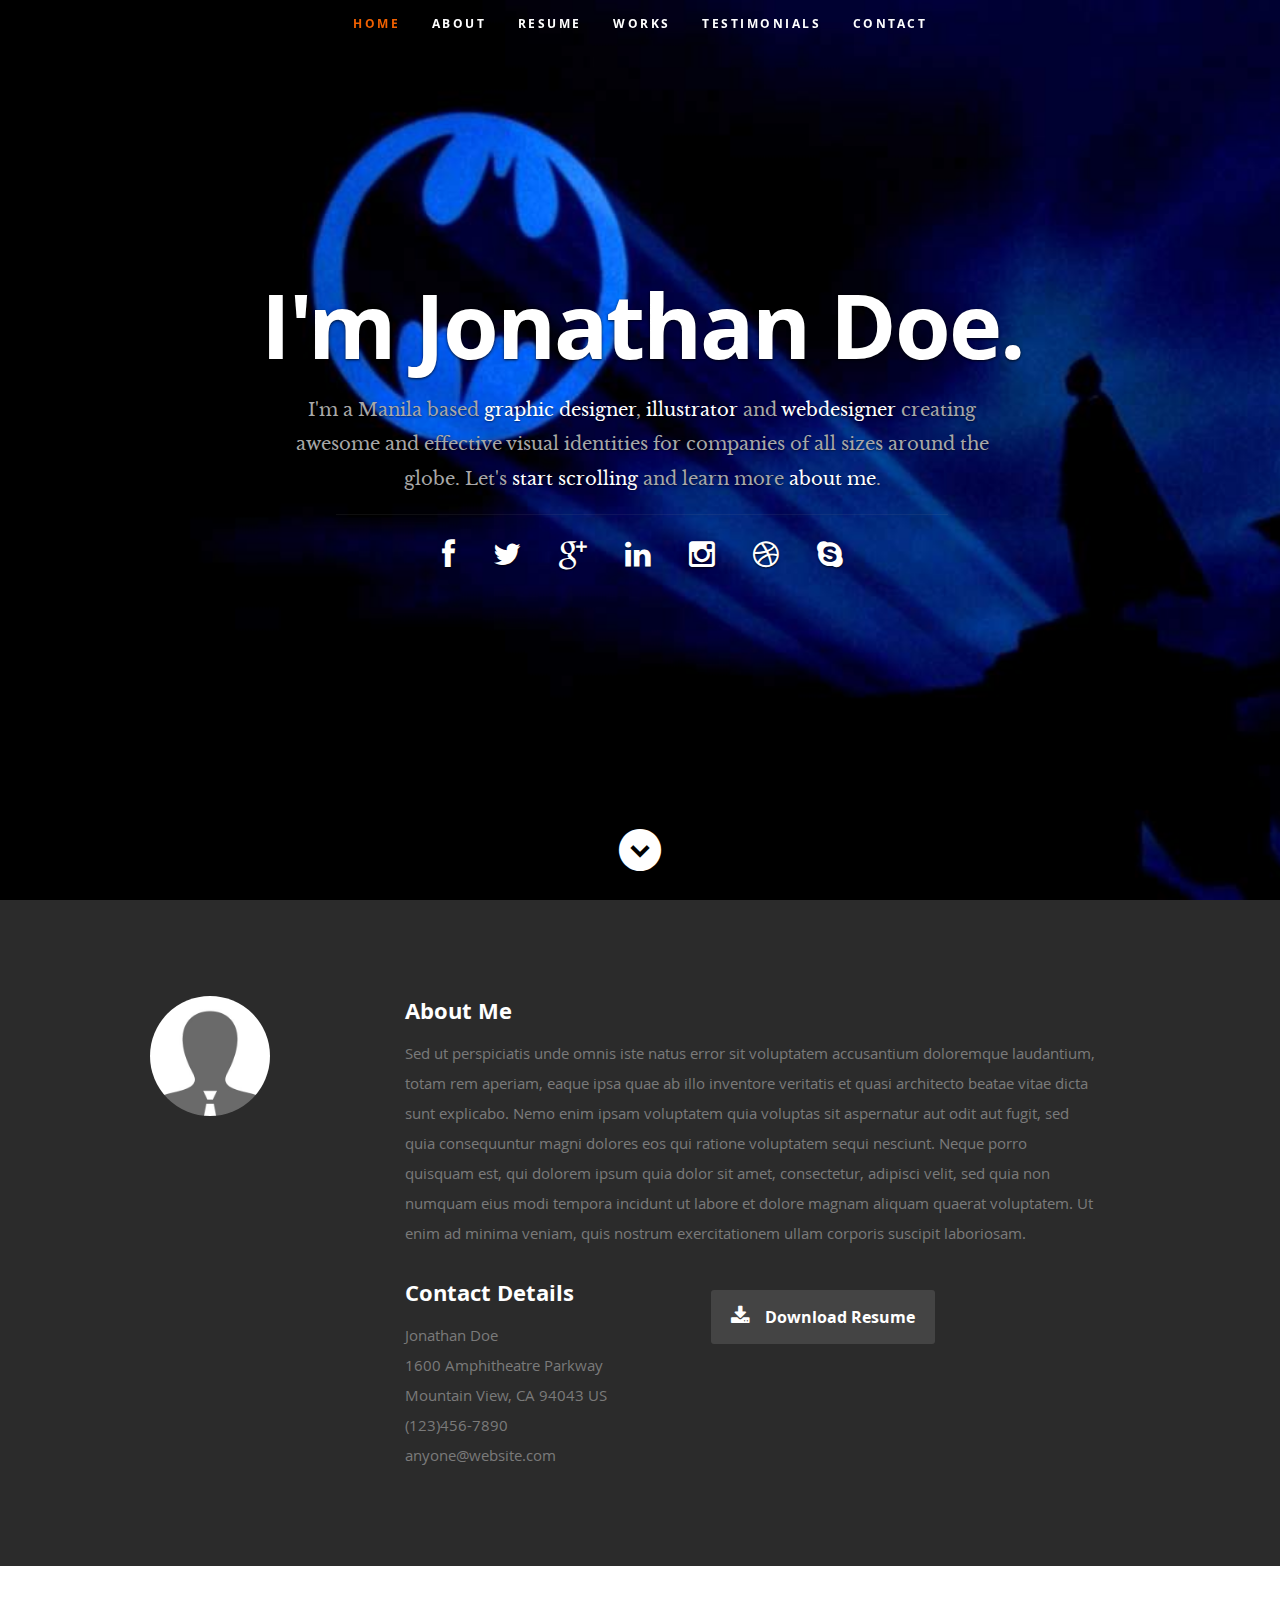
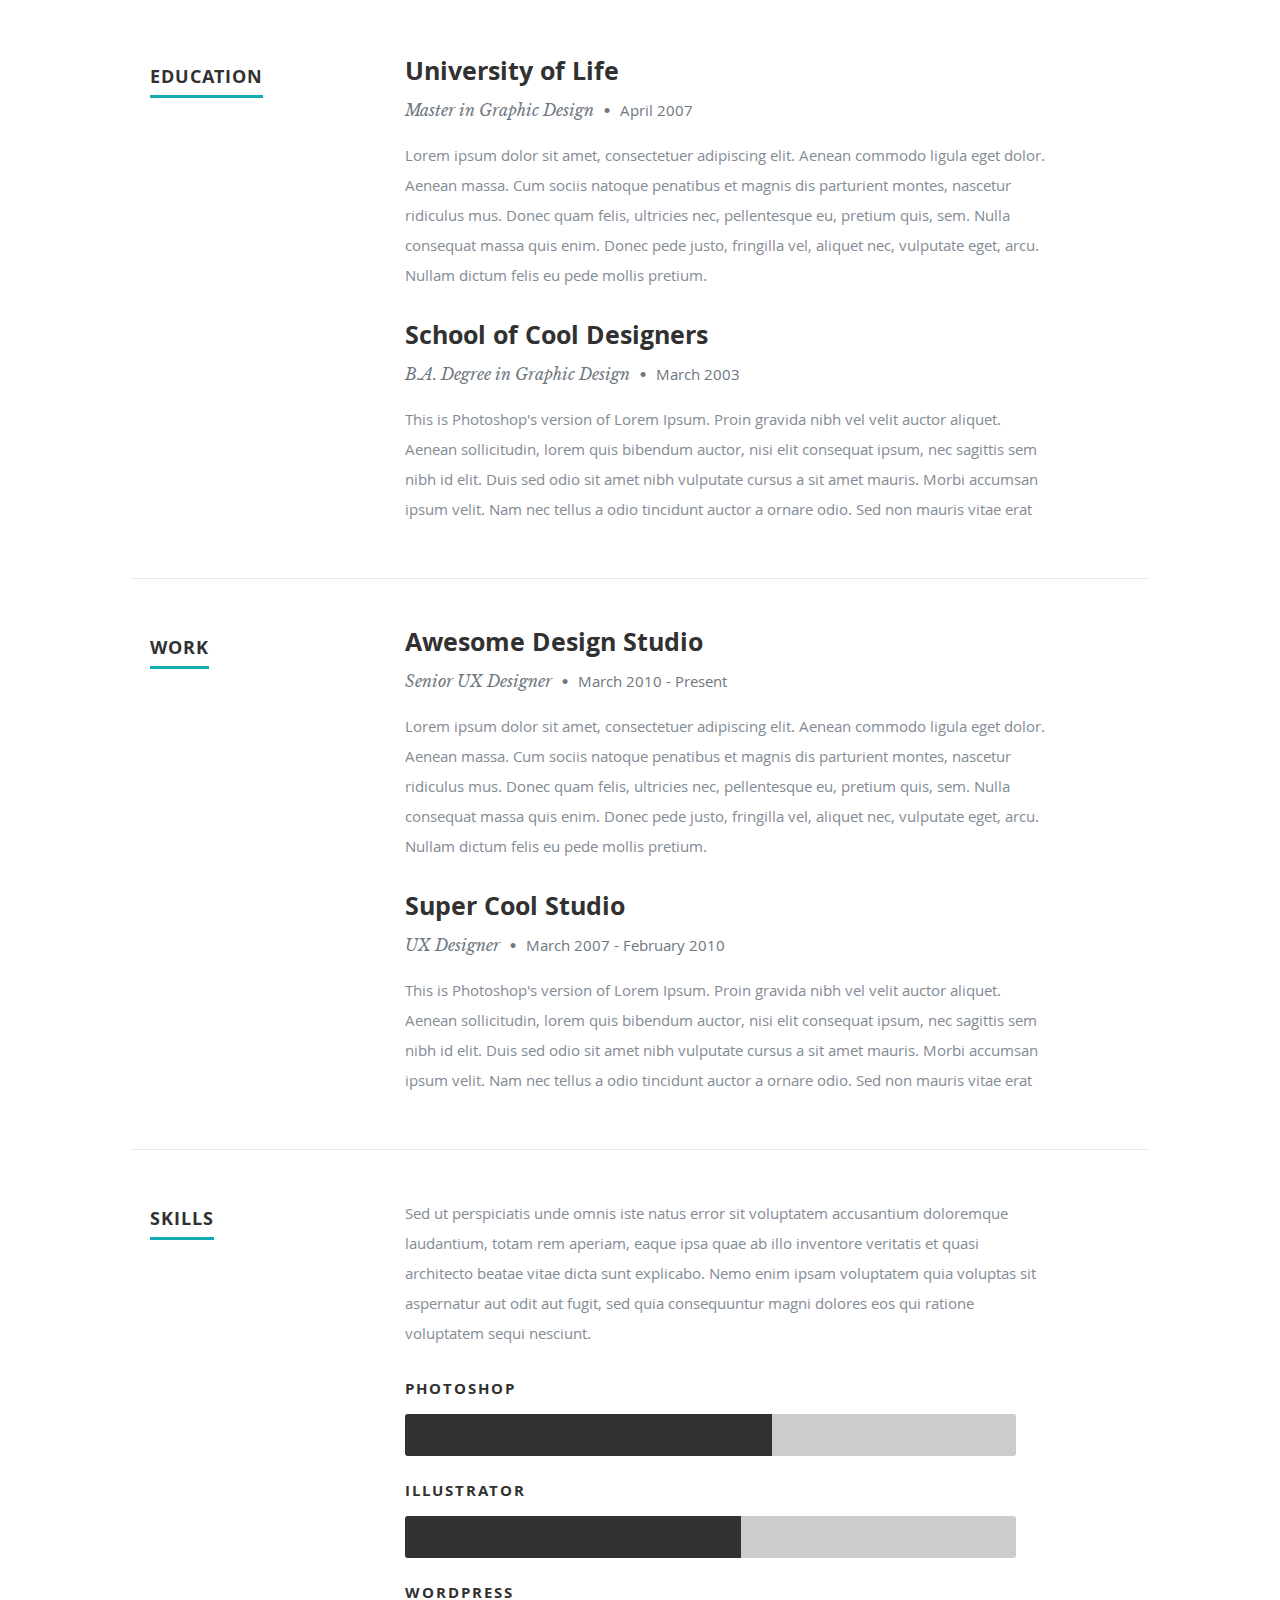
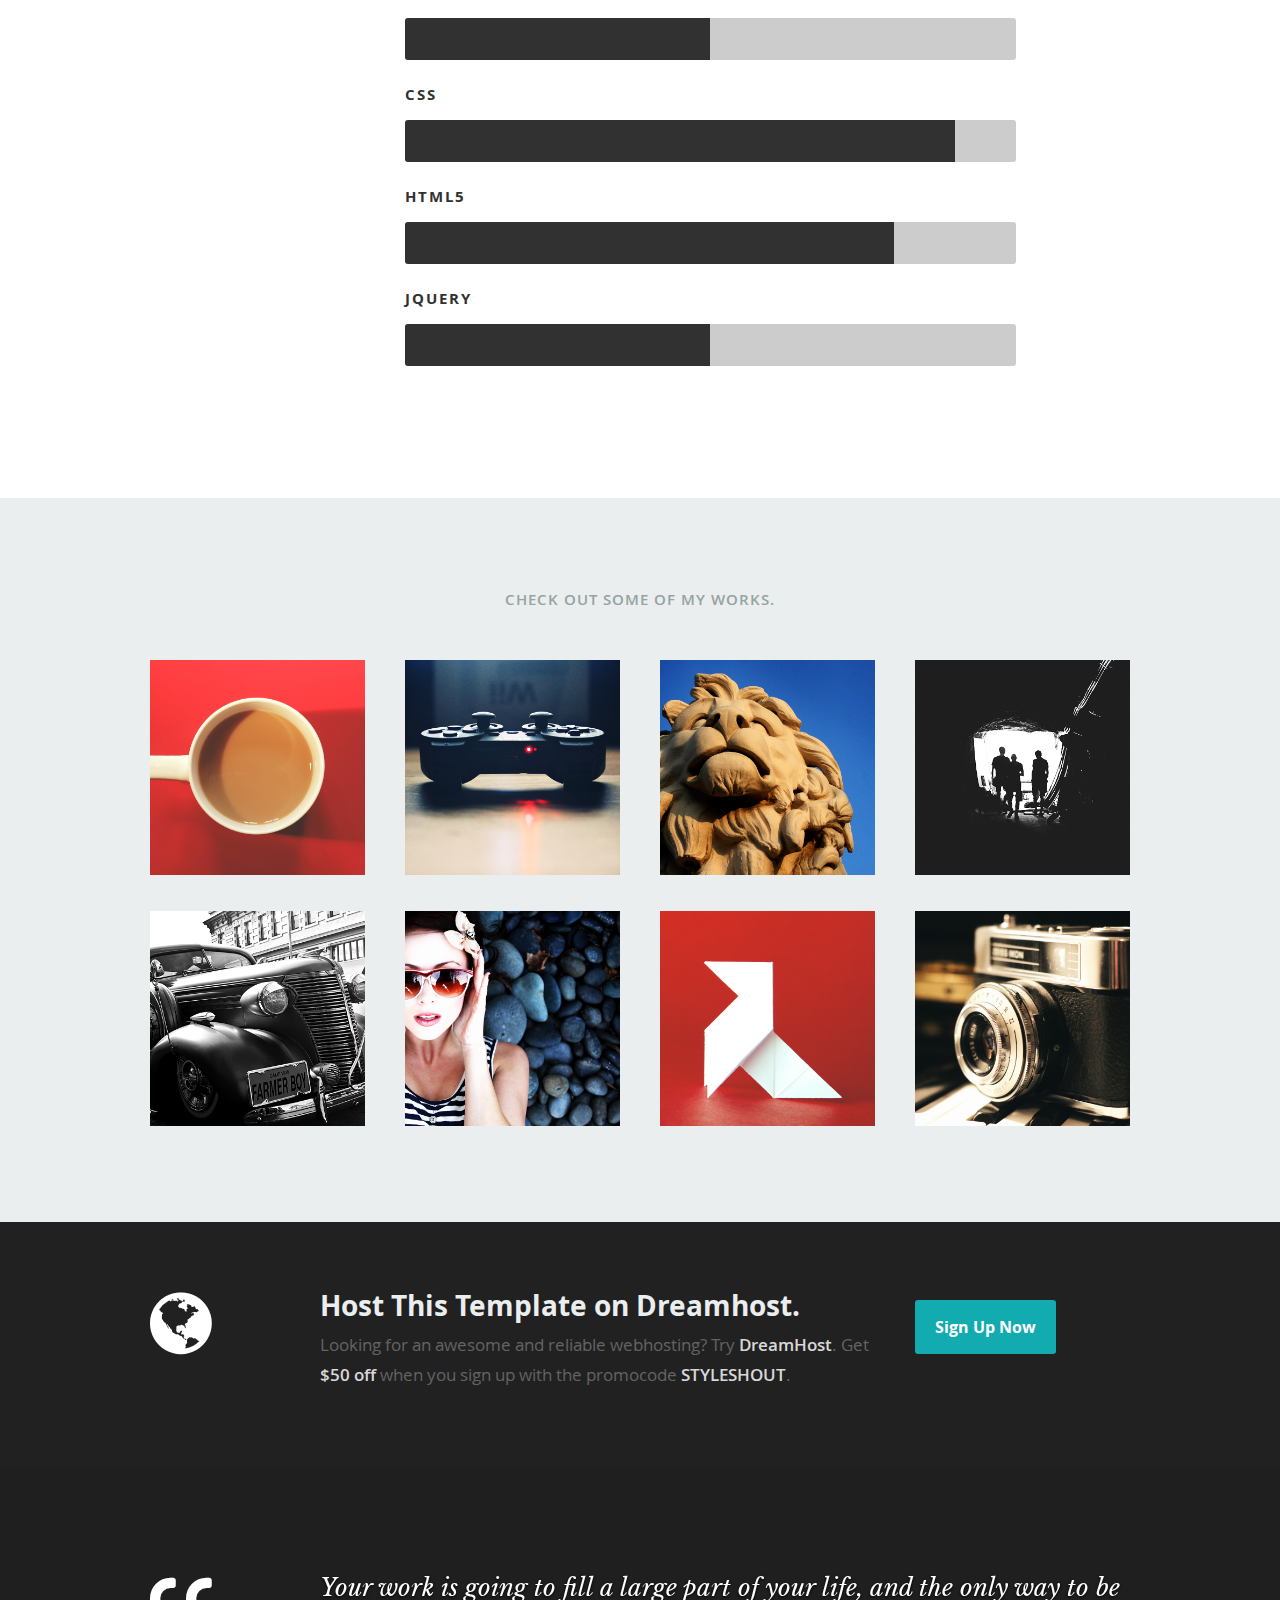
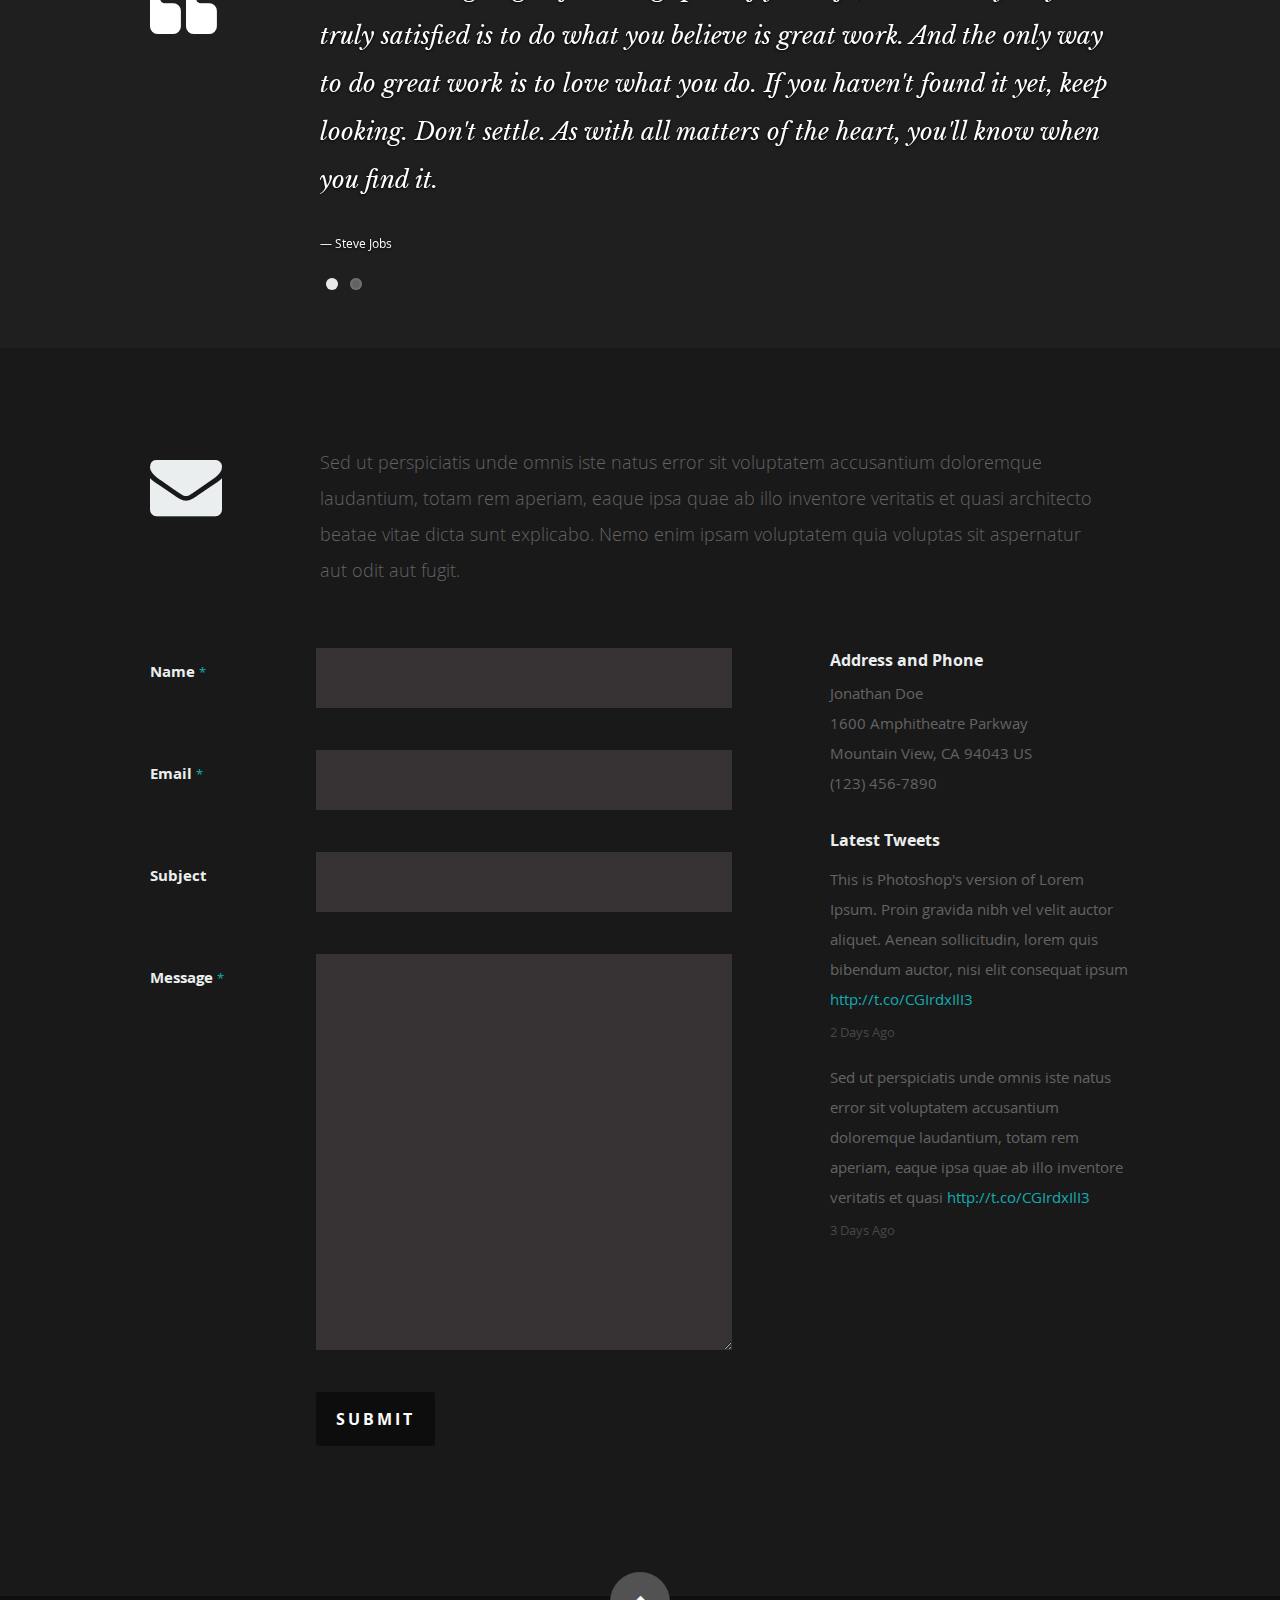
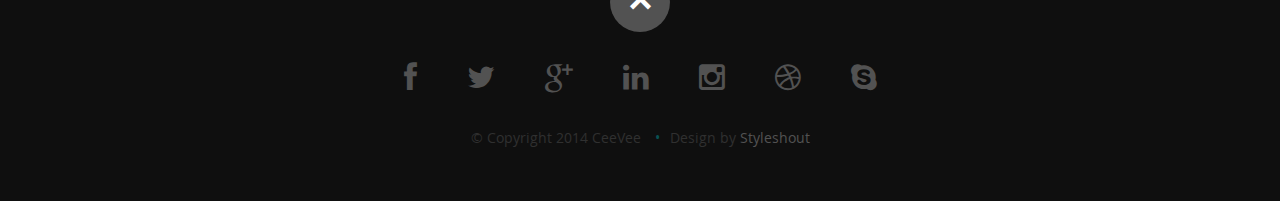
==== public_html/index.html @ b48b128a "1 verzia" ====
<!DOCTYPE html>
<!--[if lt IE 8 ]><html class="no-js ie ie7" lang="en"> <![endif]-->
<!--[if IE 8 ]><html class="no-js ie ie8" lang="en"> <![endif]-->
<!--[if (gte IE 8)|!(IE)]><!--><html class="no-js" lang="en"> <!--<![endif]-->
<head>

   <!--- Basic Page Needs
   ================================================== -->
   <meta charset="utf-8">
	<title>Ceevee - Free Responsive HTML5/CSS3 Template</title>
	<meta name="description" content="">
	<meta name="author" content="">

   <!-- Mobile Specific Metas
   ================================================== -->
	<meta name="viewport" content="width=device-width, initial-scale=1, maximum-scale=1">

	<!-- CSS
    ================================================== -->
   <link rel="stylesheet" href="css/default.css">
	<link rel="stylesheet" href="css/layout.css">
   <link rel="stylesheet" href="css/media-queries.css">
   <link rel="stylesheet" href="css/magnific-popup.css">

   <!-- Script
   ================================================== -->
	<script src="js/modernizr.js"></script>

   <!-- Favicons
	================================================== -->
	<link rel="shortcut icon" href="favicon.png" >

</head>

<body>

   <!-- Header
   ================================================== -->
   <header id="home">

      <nav id="nav-wrap">

         <a class="mobile-btn" href="#nav-wrap" title="Show navigation">Show navigation</a>
	      <a class="mobile-btn" href="#" title="Hide navigation">Hide navigation</a>

         <ul id="nav" class="nav">
            <li class="current"><a class="smoothscroll" href="#home">Home</a></li>
            <li><a class="smoothscroll" href="#about">About</a></li>
	         <li><a class="smoothscroll" href="#resume">Resume</a></li>
            <li><a class="smoothscroll" href="#portfolio">Works</a></li>
            <li><a class="smoothscroll" href="#testimonials">Testimonials</a></li>
            <li><a class="smoothscroll" href="#contact">Contact</a></li>
         </ul> <!-- end #nav -->

      </nav> <!-- end #nav-wrap -->

      <div class="row banner">
         <div class="banner-text">
            <h1 class="responsive-headline">I'm Jonathan Doe.</h1>
            <h3>I'm a Manila based <span>graphic designer</span>, <span>illustrator</span> and <span>webdesigner</span> creating awesome and
            effective visual identities for companies of all sizes around the globe. Let's <a class="smoothscroll" href="#about">start scrolling</a>
            and learn more <a class="smoothscroll" href="#about">about me</a>.</h3>
            <hr />
            <ul class="social">
               <li><a href="#"><i class="fa fa-facebook"></i></a></li>
               <li><a href="#"><i class="fa fa-twitter"></i></a></li>
               <li><a href="#"><i class="fa fa-google-plus"></i></a></li>
               <li><a href="#"><i class="fa fa-linkedin"></i></a></li>
               <li><a href="#"><i class="fa fa-instagram"></i></a></li>
               <li><a href="#"><i class="fa fa-dribbble"></i></a></li>
               <li><a href="#"><i class="fa fa-skype"></i></a></li>
            </ul>
         </div>
      </div>

      <p class="scrolldown">
         <a class="smoothscroll" href="#about"><i class="icon-down-circle"></i></a>
      </p>

   </header> <!-- Header End -->


   <!-- About Section
   ================================================== -->
   <section id="about">

      <div class="row">

         <div class="three columns">

            <img class="profile-pic"  src="images/profilepic.jpg" alt="" />

         </div>

         <div class="nine columns main-col">

            <h2>About Me</h2>

            <p>Sed ut perspiciatis unde omnis iste natus error sit voluptatem accusantium doloremque laudantium, totam rem aperiam,
            eaque ipsa quae ab illo inventore veritatis et quasi architecto beatae vitae dicta sunt explicabo. Nemo enim ipsam
            voluptatem quia voluptas sit aspernatur aut odit aut fugit, sed quia consequuntur magni dolores eos qui ratione
            voluptatem sequi nesciunt. Neque porro quisquam est, qui dolorem ipsum quia dolor sit amet, consectetur, adipisci velit,
            sed quia non numquam eius modi tempora incidunt ut labore et dolore magnam aliquam quaerat voluptatem.
            Ut enim ad minima veniam, quis nostrum exercitationem ullam corporis suscipit laboriosam.
            </p>

            <div class="row">

               <div class="columns contact-details">

                  <h2>Contact Details</h2>
                  <p class="address">
						   <span>Jonathan Doe</span><br>
						   <span>1600 Amphitheatre Parkway<br>
						         Mountain View, CA 94043 US
                     </span><br>
						   <span>(123)456-7890</span><br>
                     <span>anyone@website.com</span>
					   </p>

               </div>

               <div class="columns download">
                  <p>
                     <a href="#" class="button"><i class="fa fa-download"></i>Download Resume</a>
                  </p>
               </div>

            </div> <!-- end row -->

         </div> <!-- end .main-col -->

      </div>

   </section> <!-- About Section End-->


   <!-- Resume Section
   ================================================== -->
   <section id="resume">

      <!-- Education
      ----------------------------------------------- -->
      <div class="row education">

         <div class="three columns header-col">
            <h1><span>Education</span></h1>
         </div>

         <div class="nine columns main-col">

            <div class="row item">

               <div class="twelve columns">

                  <h3>University of Life</h3>
                  <p class="info">Master in Graphic Design <span>&bull;</span> <em class="date">April 2007</em></p>

                  <p>
                  Lorem ipsum dolor sit amet, consectetuer adipiscing elit. Aenean commodo ligula eget dolor. Aenean massa.
                  Cum sociis natoque penatibus et magnis dis parturient montes, nascetur ridiculus mus. Donec quam felis,
                  ultricies nec, pellentesque eu, pretium quis, sem. Nulla consequat massa quis enim.
                  Donec pede justo, fringilla vel, aliquet nec, vulputate eget, arcu. Nullam dictum felis eu pede mollis pretium.
                  </p>

               </div>

            </div> <!-- item end -->

            <div class="row item">

               <div class="twelve columns">

                  <h3>School of Cool Designers</h3>
                  <p class="info">B.A. Degree in Graphic Design <span>&bull;</span> <em class="date">March 2003</em></p>

                  <p>
                  This is Photoshop's version  of Lorem Ipsum. Proin gravida nibh vel velit auctor aliquet.
                  Aenean sollicitudin, lorem quis bibendum auctor, nisi elit consequat ipsum, nec sagittis sem
                  nibh id elit. Duis sed odio sit amet nibh vulputate cursus a sit amet mauris. Morbi accumsan
                  ipsum velit. Nam nec tellus a odio tincidunt auctor a ornare odio. Sed non  mauris vitae erat
                  </p>

               </div>

            </div> <!-- item end -->

         </div> <!-- main-col end -->

      </div> <!-- End Education -->


      <!-- Work
      ----------------------------------------------- -->
      <div class="row work">

         <div class="three columns header-col">
            <h1><span>Work</span></h1>
         </div>

         <div class="nine columns main-col">

            <div class="row item">

               <div class="twelve columns">

                  <h3>Awesome Design Studio</h3>
                  <p class="info">Senior UX Designer <span>&bull;</span> <em class="date">March 2010 - Present</em></p>

                  <p>
                  Lorem ipsum dolor sit amet, consectetuer adipiscing elit. Aenean commodo ligula eget dolor. Aenean massa.
                  Cum sociis natoque penatibus et magnis dis parturient montes, nascetur ridiculus mus. Donec quam felis,
                  ultricies nec, pellentesque eu, pretium quis, sem. Nulla consequat massa quis enim.
                  Donec pede justo, fringilla vel, aliquet nec, vulputate eget, arcu. Nullam dictum felis eu pede mollis pretium.
                  </p>

               </div>

            </div> <!-- item end -->

            <div class="row item">

               <div class="twelve columns">

                  <h3>Super Cool Studio</h3>
                  <p class="info">UX Designer <span>&bull;</span> <em class="date">March 2007 - February 2010</em></p>

                  <p>
                  This is Photoshop's version  of Lorem Ipsum. Proin gravida nibh vel velit auctor aliquet.
                  Aenean sollicitudin, lorem quis bibendum auctor, nisi elit consequat ipsum, nec sagittis sem
                  nibh id elit. Duis sed odio sit amet nibh vulputate cursus a sit amet mauris. Morbi accumsan
                  ipsum velit. Nam nec tellus a odio tincidunt auctor a ornare odio. Sed non  mauris vitae erat
                  </p>

               </div>

            </div> <!-- item end -->

         </div> <!-- main-col end -->

      </div> <!-- End Work -->


      <!-- Skills
      ----------------------------------------------- -->
      <div class="row skill">

         <div class="three columns header-col">
            <h1><span>Skills</span></h1>
         </div>

         <div class="nine columns main-col">

            <p>Sed ut perspiciatis unde omnis iste natus error sit voluptatem accusantium doloremque laudantium, totam rem aperiam,
            eaque ipsa quae ab illo inventore veritatis et quasi architecto beatae vitae dicta sunt explicabo. Nemo enim ipsam
            voluptatem quia voluptas sit aspernatur aut odit aut fugit, sed quia consequuntur magni dolores eos qui ratione
            voluptatem sequi nesciunt.
            </p>

				<div class="bars">

				   <ul class="skills">
					   <li><span class="bar-expand photoshop"></span><em>Photoshop</em></li>
                  <li><span class="bar-expand illustrator"></span><em>Illustrator</em></li>
						<li><span class="bar-expand wordpress"></span><em>Wordpress</em></li>
						<li><span class="bar-expand css"></span><em>CSS</em></li>
						<li><span class="bar-expand html5"></span><em>HTML5</em></li>
                  <li><span class="bar-expand jquery"></span><em>jQuery</em></li>
					</ul>

				</div><!-- end skill-bars -->

			</div> <!-- main-col end -->

      </div> <!-- End skills -->

   </section> <!-- Resume Section End-->


   <!-- Portfolio Section
   ================================================== -->
   <section id="portfolio">

      <div class="row">

         <div class="twelve columns collapsed">

            <h1>Check Out Some of My Works.</h1>

            <!-- portfolio-wrapper -->
            <div id="portfolio-wrapper" class="bgrid-quarters s-bgrid-thirds cf">

          	   <div class="columns portfolio-item">
                  <div class="item-wrap">

                     <a href="#modal-01" title="">
                        <img alt="" src="images/portfolio/coffee.jpg">
                        <div class="overlay">
                           <div class="portfolio-item-meta">
          					      <h5>Coffee</h5>
                              <p>Illustrration</p>
          					   </div>
                        </div>
                        <div class="link-icon"><i class="icon-plus"></i></div>
                     </a>

                  </div>
          		</div> <!-- item end -->

               <div class="columns portfolio-item">
                  <div class="item-wrap">

                     <a href="#modal-02" title="">
                        <img alt="" src="images/portfolio/console.jpg">
                        <div class="overlay">
                           <div class="portfolio-item-meta">
          					      <h5>Console</h5>
                              <p>Web Development</p>
          					   </div>
                        </div>
                        <div class="link-icon"><i class="icon-plus"></i></div>
                     </a>

                  </div>
          		</div> <!-- item end -->

               <div class="columns portfolio-item">
                  <div class="item-wrap">

                     <a href="#modal-03" title="">
                        <img alt="" src="images/portfolio/judah.jpg">
                        <div class="overlay">
                           <div class="portfolio-item-meta">
          					      <h5>Judah</h5>
                              <p>Webdesign</p>
          					   </div>
                        </div>
                        <div class="link-icon"><i class="icon-plus"></i></div>
                     </a>

                  </div>
          		</div> <!-- item end -->

               <div class="columns portfolio-item">
                  <div class="item-wrap">

                     <a href="#modal-04" title="">
                        <img alt="" src="images/portfolio/into-the-light.jpg">
                        <div class="overlay">
                           <div class="portfolio-item-meta">
          					      <h5>Into The Light</h5>
                              <p>Photography</p>
          					   </div>
                        </div>
                        <div class="link-icon"><i class="icon-plus"></i></div>
                     </a>

                  </div>
          		</div> <!-- item end -->

               <div class="columns portfolio-item">
                  <div class="item-wrap">

                     <a href="#modal-05" title="">
                        <img alt="" src="images/portfolio/farmerboy.jpg">
                        <div class="overlay">
                           <div class="portfolio-item-meta">
          					      <h5>Farmer Boy</h5>
                              <p>Branding</p>
          					   </div>
                        </div>
                        <div class="link-icon"><i class="icon-plus"></i></div>
                     </a>

                  </div>
          		</div> <!-- item end -->

               <div class="columns portfolio-item">
                  <div class="item-wrap">

                     <a href="#modal-06" title="">
                        <img alt="" src="images/portfolio/girl.jpg">
                        <div class="overlay">
                           <div class="portfolio-item-meta">
          					      <h5>Girl</h5>
                              <p>Photography</p>
          					   </div>
                        </div>
                        <div class="link-icon"><i class="icon-plus"></i></div>
                     </a>

                  </div>
          		</div> <!-- item end -->

               <div class="columns portfolio-item">
                  <div class="item-wrap">

                     <a href="#modal-07" title="">
                        <img alt="" src="images/portfolio/origami.jpg">
                        <div class="overlay">
                           <div class="portfolio-item-meta">
          					      <h5>Origami</h5>
                              <p>Illustrration</p>
          					   </div>
                        </div>
                        <div class="link-icon"><i class="icon-plus"></i></div>
                     </a>

                  </div>
          		</div> <!-- item end -->

               <div class="columns portfolio-item">
                  <div class="item-wrap">

                     <a href="#modal-08" title="">
                        <img alt="" src="images/portfolio/retrocam.jpg">
                        <div class="overlay">
                           <div class="portfolio-item-meta">
          					      <h5>Retrocam</h5>
                              <p>Web Development</p>
          					   </div>
                        </div>
                        <div class="link-icon"><i class="icon-plus"></i></div>
                     </a>

                  </div>
          		</div>  <!-- item end -->

            </div> <!-- portfolio-wrapper end -->

         </div> <!-- twelve columns end -->


         <!-- Modal Popup
	      --------------------------------------------------------------- -->

         <div id="modal-01" class="popup-modal mfp-hide">

		      <img class="scale-with-grid" src="images/portfolio/modals/m-coffee.jpg" alt="" />

		      <div class="description-box">
			      <h4>Coffee Cup</h4>
			      <p>Proin gravida nibh vel velit auctor aliquet. Aenean sollicitudin, lorem quis bibendum auctor, nisi elit consequat ipsum, nec sagittis sem nibh id elit.</p>
               <span class="categories"><i class="fa fa-tag"></i>Branding, Webdesign</span>
		      </div>

            <div class="link-box">
               <a href="http://www.behance.net">Details</a>
		         <a class="popup-modal-dismiss">Close</a>
            </div>

	      </div><!-- modal-01 End -->

         <div id="modal-02" class="popup-modal mfp-hide">

		      <img class="scale-with-grid" src="images/portfolio/modals/m-console.jpg" alt="" />

		      <div class="description-box">
			      <h4>Console</h4>
			      <p>Proin gravida nibh vel velit auctor aliquet. Aenean sollicitudin, lorem quis bibendum auctor, nisi elit consequat ipsum, nec sagittis sem nibh id elit.</p>
               <span class="categories"><i class="fa fa-tag"></i>Branding, Web Development</span>
		      </div>

            <div class="link-box">
               <a href="http://www.behance.net">Details</a>
		         <a class="popup-modal-dismiss">Close</a>
            </div>

	      </div><!-- modal-02 End -->

         <div id="modal-03" class="popup-modal mfp-hide">

		      <img class="scale-with-grid" src="images/portfolio/modals/m-judah.jpg" alt="" />

		      <div class="description-box">
			      <h4>Judah</h4>
			      <p>Proin gravida nibh vel velit auctor aliquet. Aenean sollicitudin, lorem quis bibendum auctor, nisi elit consequat ipsum, nec sagittis sem nibh id elit.</p>
               <span class="categories"><i class="fa fa-tag"></i>Branding</span>
		      </div>

            <div class="link-box">
               <a href="http://www.behance.net">Details</a>
		         <a class="popup-modal-dismiss">Close</a>
            </div>

	      </div><!-- modal-03 End -->

         <div id="modal-04" class="popup-modal mfp-hide">

		      <img class="scale-with-grid" src="images/portfolio/modals/m-intothelight.jpg" alt="" />

		      <div class="description-box">
			      <h4>Into the Light</h4>
			      <p>Proin gravida nibh vel velit auctor aliquet. Aenean sollicitudin, lorem quis bibendum auctor, nisi elit consequat ipsum, nec sagittis sem nibh id elit.</p>
               <span class="categories"><i class="fa fa-tag"></i>Photography</span>
		      </div>

            <div class="link-box">
               <a href="http://www.behance.net">Details</a>
		         <a class="popup-modal-dismiss">Close</a>
            </div>

	      </div><!-- modal-04 End -->

         <div id="modal-05" class="popup-modal mfp-hide">

		      <img class="scale-with-grid" src="images/portfolio/modals/m-farmerboy.jpg" alt="" />

		      <div class="description-box">
			      <h4>Farmer Boy</h4>
			      <p>Proin gravida nibh vel velit auctor aliquet. Aenean sollicitudin, lorem quis bibendum auctor, nisi elit consequat ipsum, nec sagittis sem nibh id elit.</p>
               <span class="categories"><i class="fa fa-tag"></i>Branding, Webdesign</span>
		      </div>

            <div class="link-box">
               <a href="http://www.behance.net">Details</a>
		         <a class="popup-modal-dismiss">Close</a>
            </div>

	      </div><!-- modal-05 End -->

         <div id="modal-06" class="popup-modal mfp-hide">

		      <img class="scale-with-grid" src="images/portfolio/modals/m-girl.jpg" alt="" />

		      <div class="description-box">
			      <h4>Girl</h4>
			      <p>Proin gravida nibh vel velit auctor aliquet. Aenean sollicitudin, lorem quis bibendum auctor, nisi elit consequat ipsum, nec sagittis sem nibh id elit.</p>
               <span class="categories"><i class="fa fa-tag"></i>Photography</span>
		      </div>

            <div class="link-box">
               <a href="http://www.behance.net">Details</a>
		         <a class="popup-modal-dismiss">Close</a>
            </div>

	      </div><!-- modal-06 End -->

         <div id="modal-07" class="popup-modal mfp-hide">

		      <img class="scale-with-grid" src="images/portfolio/modals/m-origami.jpg" alt="" />

		      <div class="description-box">
			      <h4>Origami</h4>
			      <p>Proin gravida nibh vel velit auctor aliquet. Aenean sollicitudin, lorem quis bibendum auctor, nisi elit consequat ipsum, nec sagittis sem nibh id elit.</p>
               <span class="categories"><i class="fa fa-tag"></i>Branding, Illustration</span>
		      </div>

            <div class="link-box">
               <a href="http://www.behance.net">Details</a>
		         <a class="popup-modal-dismiss">Close</a>
            </div>

	      </div><!-- modal-07 End -->

         <div id="modal-08" class="popup-modal mfp-hide">

		      <img class="scale-with-grid" src="images/portfolio/modals/m-retrocam.jpg" alt="" />

		      <div class="description-box">
			      <h4>Retrocam</h4>
			      <p>Proin gravida nibh vel velit auctor aliquet. Aenean sollicitudin, lorem quis bibendum auctor, nisi elit consequat ipsum, nec sagittis sem nibh id elit.</p>
               <span class="categories"><i class="fa fa-tag"></i>Webdesign, Photography</span>
		      </div>

            <div class="link-box">
               <a href="http://www.behance.net">Details</a>
		         <a class="popup-modal-dismiss">Close</a>
            </div>

	      </div><!-- modal-01 End -->


      </div> <!-- row End -->

   </section> <!-- Portfolio Section End-->


   <!-- Call-To-Action Section
   ================================================== -->
   <section id="call-to-action">

      <div class="row">

         <div class="two columns header-col">

            <h1><span>Get Hosting.</span></h1>

         </div>

         <div class="seven columns">

            <h2><a href="http://www.dreamhost.com/r.cgi?287326|STYLESHOUT">Host This Template on Dreamhost.</a></h2>
            <p>Looking for an awesome and reliable webhosting? Try <a href="http://www.dreamhost.com/r.cgi?287326|STYLESHOUT"><span>DreamHost</span></a>.
					Get <span>$50 off</span> when you sign up with the promocode <span>STYLESHOUT</span>. 
					<!-- Simply type	the promocode in the box labeled “Promo Code” when placing your order. --></p>

         </div>

         <div class="three columns action">

            <a href="http://www.dreamhost.com/r.cgi?287326|STYLESHOUT" class="button">Sign Up Now</a>

         </div>

      </div>

   </section> <!-- Call-To-Action Section End-->


   <!-- Testimonials Section
   ================================================== -->
   <section id="testimonials">

      <div class="text-container">

         <div class="row">

            <div class="two columns header-col">

               <h1><span>Client Testimonials</span></h1>

            </div>

            <div class="ten columns flex-container">

               <div class="flexslider">

                  <ul class="slides">

                     <li>
                        <blockquote>
                           <p>Your work is going to fill a large part of your life, and the only way to be truly satisfied is
                           to do what you believe is great work. And the only way to do great work is to love what you do.
                           If you haven't found it yet, keep looking. Don't settle. As with all matters of the heart, you'll know when you find it.
                           </p>
                           <cite>Steve Jobs</cite>
                        </blockquote>
                     </li> <!-- slide ends -->

                     <li>
                        <blockquote>
                           <p>This is Photoshop's version  of Lorem Ipsum. Proin gravida nibh vel velit auctor aliquet.
                           Aenean sollicitudin, lorem quis bibendum auctor, nisi elit consequat ipsum, nec sagittis sem
                           nibh id elit. Duis sed odio sit amet nibh vulputate cursus a sit amet mauris.
                           </p>
                           <cite>Mr. Adobe</cite>
                        </blockquote>
                     </li> <!-- slide ends -->

                  </ul>

               </div> <!-- div.flexslider ends -->

            </div> <!-- div.flex-container ends -->

         </div> <!-- row ends -->

       </div>  <!-- text-container ends -->

   </section> <!-- Testimonials Section End-->


   <!-- Contact Section
   ================================================== -->
   <section id="contact">

         <div class="row section-head">

            <div class="two columns header-col">

               <h1><span>Get In Touch.</span></h1>

            </div>

            <div class="ten columns">

                  <p class="lead">Sed ut perspiciatis unde omnis iste natus error sit voluptatem accusantium doloremque laudantium, totam rem aperiam,
                  eaque ipsa quae ab illo inventore veritatis et quasi architecto beatae vitae dicta sunt explicabo. Nemo enim ipsam
                  voluptatem quia voluptas sit aspernatur aut odit aut fugit.
                  </p>

            </div>

         </div>

         <div class="row">

            <div class="eight columns">

               <!-- form -->
               <form action="" method="post" id="contactForm" name="contactForm">
					<fieldset>

                  <div>
						   <label for="contactName">Name <span class="required">*</span></label>
						   <input type="text" value="" size="35" id="contactName" name="contactName">
                  </div>

                  <div>
						   <label for="contactEmail">Email <span class="required">*</span></label>
						   <input type="text" value="" size="35" id="contactEmail" name="contactEmail">
                  </div>

                  <div>
						   <label for="contactSubject">Subject</label>
						   <input type="text" value="" size="35" id="contactSubject" name="contactSubject">
                  </div>

                  <div>
                     <label for="contactMessage">Message <span class="required">*</span></label>
                     <textarea cols="50" rows="15" id="contactMessage" name="contactMessage"></textarea>
                  </div>

                  <div>
                     <button class="submit">Submit</button>
                     <span id="image-loader">
                        <img alt="" src="images/loader.gif">
                     </span>
                  </div>

					</fieldset>
				   </form> <!-- Form End -->

               <!-- contact-warning -->
               <div id="message-warning"> Error boy</div>
               <!-- contact-success -->
				   <div id="message-success">
                  <i class="fa fa-check"></i>Your message was sent, thank you!<br>
				   </div>

            </div>


            <aside class="four columns footer-widgets">

               <div class="widget widget_contact">

					   <h4>Address and Phone</h4>
					   <p class="address">
						   Jonathan Doe<br>
						   1600 Amphitheatre Parkway <br>
						   Mountain View, CA 94043 US<br>
						   <span>(123) 456-7890</span>
					   </p>

				   </div>

               <div class="widget widget_tweets">

                  <h4 class="widget-title">Latest Tweets</h4>

                  <ul id="twitter">
                     <li>
                        <span>
                        This is Photoshop's version  of Lorem Ipsum. Proin gravida nibh vel velit auctor aliquet.
                        Aenean sollicitudin, lorem quis bibendum auctor, nisi elit consequat ipsum
                        <a href="#">http://t.co/CGIrdxIlI3</a>
                        </span>
                        <b><a href="#">2 Days Ago</a></b>
                     </li>
                     <li>
                        <span>
                        Sed ut perspiciatis unde omnis iste natus error sit voluptatem accusantium doloremque laudantium, totam rem aperiam,
                        eaque ipsa quae ab illo inventore veritatis et quasi
                        <a href="#">http://t.co/CGIrdxIlI3</a>
                        </span>
                        <b><a href="#">3 Days Ago</a></b>
                     </li>
                  </ul>

		         </div>

            </aside>

      </div>

   </section> <!-- Contact Section End-->


   <!-- footer
   ================================================== -->
   <footer>

      <div class="row">

         <div class="twelve columns">

            <ul class="social-links">
               <li><a href="#"><i class="fa fa-facebook"></i></a></li>
               <li><a href="#"><i class="fa fa-twitter"></i></a></li>
               <li><a href="#"><i class="fa fa-google-plus"></i></a></li>
               <li><a href="#"><i class="fa fa-linkedin"></i></a></li>
               <li><a href="#"><i class="fa fa-instagram"></i></a></li>
               <li><a href="#"><i class="fa fa-dribbble"></i></a></li>
               <li><a href="#"><i class="fa fa-skype"></i></a></li>
            </ul>

            <ul class="copyright">
               <li>&copy; Copyright 2014 CeeVee</li>
               <li>Design by <a title="Styleshout" href="http://www.styleshout.com/">Styleshout</a></li>   
            </ul>

         </div>

         <div id="go-top"><a class="smoothscroll" title="Back to Top" href="#home"><i class="icon-up-open"></i></a></div>

      </div>

   </footer> <!-- Footer End-->

   <!-- Java Script
   ================================================== -->
   <script src="http://ajax.googleapis.com/ajax/libs/jquery/1.10.2/jquery.min.js"></script>
   <script>window.jQuery || document.write('<script src="js/jquery-1.10.2.min.js"><\/script>')</script>
   <script type="text/javascript" src="js/jquery-migrate-1.2.1.min.js"></script>

   <script src="js/jquery.flexslider.js"></script>
   <script src="js/waypoints.js"></script>
   <script src="js/jquery.fittext.js"></script>
   <script src="js/magnific-popup.js"></script>
   <script src="js/init.js"></script>

</body>

</html>
---- public_html/css/default.css ----
/*
=====================================================================
*   Ceevee v1.0 Default Stylesheet
*   url: styleshout.com
*   03-17-2014
=====================================================================

TOC:
a. Webfonts and Icon fonts
b. Reset
c. Default Styles
   1. Basic
   2. Typography
   3. Links
   4. Images
   5. Buttons
   6. Forms
d. Grid
e. Others
   1. Clearing
   2. Misc

=====================================================================  */

/* ------------------------------------------------------------------ */
/* a. Webfonts and Icon fonts
 ------------------------------------------------------------------ */

@import url("fonts.css");
@import url("fontello/css/fontello.css");
@import url("font-awesome/css/font-awesome.min.css");

/* ------------------------------------------------------------------
/* b. Reset
      Adapted from:
      Normalize.css - https://github.com/necolas/normalize.css/
      HTML5 Doctor Reset - html5doctor.com/html-5-reset-stylesheet/
/* ------------------------------------------------------------------ */

html, body, div, span, object, iframe,
h1, h2, h3, h4, h5, h6, p, blockquote, pre,
abbr, address, cite, code,
del, dfn, em, img, ins, kbd, q, samp,
small, strong, sub, sup, var,
b, i,
dl, dt, dd, ol, ul, li,
fieldset, form, label, legend,
table, caption, tbody, tfoot, thead, tr, th, td,
article, aside, canvas, details, figcaption, figure,
footer, header, hgroup, menu, nav, section, summary,
time, mark, audio, video {
   margin: 0;
   padding: 0;
   border: 0;
   outline: 0;
   font-size: 100%;
   vertical-align: baseline;
   background: transparent;
}

article,aside,details,figcaption,figure,
footer,header,hgroup,menu,nav,section {
   display: block;
}

audio,
canvas,
video {
   display: inline-block;
}

audio:not([controls]) {
   display: none;
   height: 0;
}

[hidden] { display: none; }

code, kbd, pre, samp {
   font-family: monospace, serif;
   font-size: 1em;
}

pre {
   white-space: pre;
   white-space: pre-wrap;
   word-wrap: break-word;
}

blockquote, q { quotes: &#8220 &#8220; }

blockquote:before, blockquote:after,
q:before, q:after {
   content: '';
   content: none;
}

ins {
   background-color: #ff9;
   color: #000;
   text-decoration: none;
}

mark {
   background-color: #A7F4F6;
   color: #555;
}

del { text-decoration: line-through; }

abbr[title], dfn[title] {
   border-bottom: 1px dotted;
   cursor: help;
}

table {
   border-collapse: collapse;
   border-spacing: 0;
}


/* ------------------------------------------------------------------ */
/* c. Default and Basic Styles
      Adapted from:
      Skeleton CSS Framework - http://www.getskeleton.com/
      Typeplate Typographic Starter Kit - http://typeplate.com/
/* ------------------------------------------------------------------ */

/*  1. Basic  ------------------------------------------------------- */

*,
*:before,
*:after {
   -moz-box-sizing: border-box;
   -webkit-box-sizing: border-box;
   box-sizing: border-box;
}

html {
   font-size: 62.5%;
   -webkit-font-smoothing: antialiased;
}

body {
   background: #fff;
   font-family: 'opensans-regular', sans-serif;
   font-weight: normal;
   font-size: 15px;
   line-height: 30px;
	color: #838C95;

   -webkit-font-smoothing: antialiased; /* Fix for webkit rendering */
	-webkit-text-size-adjust: 100%;
}

/*  2. Typography
       Vertical rhythm with leading derived from 6
--------------------------------------------------------------------- */

h1, h2, h3, h4, h5, h6 {
   color: #313131;
	font-family: 'opensans-bold', sans-serif;
   font-weight: normal;
}
h1 a, h2 a, h3 a, h4 a, h5 a, h6 a { font-weight: inherit; }
h1 { font-size: 38px; line-height: 42px; margin-bottom: 12px; letter-spacing: -1px; }
h2 { font-size: 28px; line-height: 36px; margin-bottom: 6px; }
h3 { font-size: 22px; line-height: 30px; margin-bottom: 12px; }
h4 { font-size: 20px; line-height: 30px; margin-bottom: 6px; }
h5 { font-size: 18px; line-height: 30px; }
h6 { font-size: 14px; line-height: 30px; }
.subheader { }

p { margin: 0 0 30px 0; }
p img { margin: 0; }
p.lead {
   font: 19px/36px 'opensans-light', sans-serif;
   margin-bottom: 18px;
}

/* for 'em' and 'strong' tags, font-size and line-height should be same with
the body tag due to rendering problems in some browsers */
em { font: 15px/30px 'opensans-italic', sans-serif; }
strong, b { font: 15px/30px 'opensans-bold', sans-serif; }
small { font-size: 11px; line-height: inherit; }

/*	Blockquotes */
blockquote {
   margin: 30px 0px;
   padding-left: 40px;
   position: relative;
}
blockquote:before {
   content: "\201C";
   opacity: 0.45;
   font-size: 80px;
   line-height: 0px;
   margin: 0;
   font-family: arial, sans-serif;

   position: absolute;
   top:  30px;
	left: 0;
}
blockquote p {
   font-family: 'librebaskerville-italic', serif;
   padding: 0;
   font-size: 18px;
   line-height: 36px;
}
blockquote cite {
   display: block;
   font-size: 12px;
   font-style: normal;
   line-height: 18px;
}
blockquote cite:before { content: "\2014 \0020"; }
blockquote cite a,
blockquote cite a:visited { color: #8B9798; border: none }

/* ---------------------------------------------------------------------
/*  Pull Quotes Markup
/*
    <aside class="pull-quote">
		<blockquote>
			<p></p>
		</blockquote>
	 </aside>
/*
/* --------------------------------------------------------------------- */
.pull-quote {
   position: relative;
	padding: 18px 30px 18px 0px;
}
.pull-quote:before,
.pull-quote:after {
	height: 1em;
	opacity: 0.45;
	position: absolute;
	font-size: 80px;
   font-family: Arial, Sans-Serif;
}
.pull-quote:before {
	content: "\201C";
	top:  33px;
	left: 0;
}
.pull-quote:after {
	content: '\201D';
	bottom: -33px;
	right: 0;
}
.pull-quote blockquote {
   margin: 0;
}
.pull-quote blockquote:before {
   content: none;
}

/* Abbreviations */
abbr {
   font-family: 'opensans-bold', sans-serif;
	font-variant: small-caps;
	text-transform: lowercase;
   letter-spacing: .5px;
	color: gray;
}
abbr:hover { cursor: help; }

/* drop cap */
.drop-cap:first-letter {
	float: left;
	margin: 0;
	padding: 14px 6px 0 0;
	font-size: 84px;
	font-family: /* Copperplate */ 'opensans-bold', sans-serif;
   line-height: 60px;
	text-indent: 0;
	background: transparent;
	color: inherit;
}

hr { border: solid #E3E3E3; border-width: 1px 0 0; clear: both; margin: 11px 0 30px; height: 0; }


/*  3. Links  ------------------------------------------------------- */

a, a:visited {
   text-decoration: none;
   outline: 0;
   color: #11ABB0;

   -webkit-transition: color .3s ease-in-out;
   -moz-transition: color .3s ease-in-out;
   -o-transition: color .3s ease-in-out;
   transition: color .3s ease-in-out;
}
a:hover, a:focus { color: #313131; }
p a, p a:visited { line-height: inherit; }


/*  4. List  --------------------------------------------------------- */

ul, ol { margin-bottom: 24px; margin-top: 12px; }
ul { list-style: none outside; }
ol { list-style: decimal; }
ol, ul.square, ul.circle, ul.disc { margin-left: 30px; }
ul.square { list-style: square outside; }
ul.circle { list-style: circle outside; }
ul.disc { list-style: disc outside; }
ul ul, ul ol,
ol ol, ol ul { margin: 6px 0 6px 30px; }
ul ul li, ul ol li,
ol ol li, ol ul li { margin-bottom: 6px; }
li { line-height: 18px; margin-bottom: 12px; }
ul.large li { }
li p { }

/* ---------------------------------------------------------------------
/*  Stats Tab Markup

    <ul class="stats-tabs">
		<li><a href="#">[value]<b>[name]</b></a></li>
	 </ul>

    Extend this object into your markup.
/*
/* --------------------------------------------------------------------- */
.stats-tabs {
   padding: 0;
   margin: 24px 0;
}
.stats-tabs li {
	display: inline-block;
	margin: 0 10px 18px 0;
	padding: 0 10px 0 0;
	border-right: 1px solid #ccc;
}
.stats-tabs li:last-child {
	margin: 0;
	padding: 0;
	border: none;
}
.stats-tabs li a {
	display: inline-block;
	font-size: 22px;
	font-family: 'opensans-bold', sans-serif;
   border: none;
   color: #313131;
}
.stats-tabs li a:hover {
   color:#11ABB0;
}
.stats-tabs li a b {
	display: block;
	margin: 6px 0 0 0;
	font-size: 13px;
	font-family: 'opensans-regular', sans-serif;
   color: #8B9798;
}

/* definition list */
dl { margin: 12px 0; }
dt { margin: 0; color:#11ABB0; }
dd { margin: 0 0 0 20px; }

/* Lining Definition Style Markup */
.lining dt,
.lining dd {
	display: inline;
	margin: 0;
}
.lining dt + dt:before,
.lining dd + dt:before {
	content: "\A";
	white-space: pre;
}
.lining dd + dd:before {
	content: ", ";
}
.lining dd:before {
	content: ": ";
	margin-left: -0.2em;
}

/* Dictionary Definition Style Markup */
.dictionary-style dt {
	display: inline;
	counter-reset: definitions;
}
.dictionary-style dt + dt:before {
	content: ", ";
	margin-left: -0.2em;
}
.dictionary-style dd {
	display: block;
	counter-increment: definitions;
}
.dictionary-style dd:before {
	content: counter(definitions, decimal) ". ";
}

/* Pagination */
.pagination {
   margin: 36px auto;
   text-align: center;
}
.pagination ul li {
   display: inline-block;
   margin: 0;
   padding: 0;
}
.pagination .page-numbers {
   font: 15px/18px 'opensans-bold', sans-serif;
   display: inline-block;
   padding: 6px 10px;
   margin-right: 3px;
   margin-bottom: 6px;
	color: #6E757C;
	background-color: #E6E8EB;

	-webkit-transition: all 200ms ease-in-out;
	-moz-transition: all 200ms ease-in-out;
	-o-transition: all 200ms ease-in-out;
	-ms-transition: all 200ms ease-in-out;
	transition: all 200ms ease-in-out;

   -moz-border-radius: 3px;
   -webkit-border-radius: 3px;
   -khtml-border-radius: 3px;
	border-radius: 3px;
}
.pagination .page-numbers:hover {
   background: #838A91;
   color: #fff;
}
.pagination .current,
.pagination .current:hover {
   background-color: #11ABB0;
   color: #fff;
}
.pagination .inactive,
.pagination .inactive:hover {
   background-color: #E6E8EB;
	color: #A9ADB2;
}
.pagination .prev, .pagination .next {}

/*  5. Images  --------------------------------------------------------- */

img {
   max-width: 100%;
   height: auto;
}
img.pull-right { margin: 12px 0px 0px 18px; }
img.pull-left { margin: 12px 18px 0px 0px; }

/*  6. Buttons  --------------------------------------------------------- */

.button,
.button:visited,
button,
input[type="submit"],
input[type="reset"],
input[type="button"] {
   font: 16px/30px 'opensans-bold', sans-serif;
   background: #11ABB0;
   display: inline-block;
	text-decoration: none;
   letter-spacing: 0;
   color: #fff;
	padding: 12px 20px;
	margin-bottom: 18px;
   border: none;
   cursor: pointer;
   height: auto;

   -webkit-transition: all .2s ease-in-out;
	-moz-transition: all .2s ease-in-out;
	-o-transition: all .2s ease-in-out;
	-ms-transition: all .2s ease-in-out;
	transition: all .2s ease-in-out;

   -moz-border-radius: 3px;
   -webkit-border-radius: 3px;
   -khtml-border-radius: 3px;
   border-radius: 3px;
}

.button:hover,
button:hover,
input[type="submit"]:hover,
input[type="reset"]:hover,
input[type="button"]:hover {
   background: #3d4145;
   color: #fff;
}

.button:active,
button:active,
input[type="submit"]:active,
input[type="reset"]:active,
input[type="button"]:active {
   background: #3d4145;
   color: #fff;
}

.button.full-width,
button.full-width,
input[type="submit"].full-width,
input[type="reset"].full-width,
input[type="button"].full-width {
	width: 100%;
	padding-left: 0 !important;
	padding-right: 0 !important;
	text-align: center;
}

/* Fix for odd Mozilla border & padding issues */
button::-moz-focus-inner,
input::-moz-focus-inner {
    border: 0;
    padding: 0;
}


/*  7. Forms  --------------------------------------------------------- */

form { margin-bottom: 24px; }
fieldset { margin-bottom: 24px; }

input[type="text"],
input[type="password"],
input[type="email"],
textarea,
select {
   display: block;
   padding: 18px 15px;
   margin: 0 0 24px 0;
   border: 0;
   outline: none;
   vertical-align: middle;
   min-width: 225px;
	max-width: 100%;
   font-size: 15px;
   line-height: 24px;
	color: #647373;
	background: #D3D9D9;

}

/* select { padding: 0;
   width: 220px;
   } */

input[type="text"]:focus,
input[type="password"]:focus,
input[type="email"]:focus,
textarea:focus {
   color: #B3B7BC;
	background-color: #3d4145;
}

textarea { min-height: 220px; }

label,
legend {
   font: 16px/24px 'opensans-bold', sans-serif;
	margin: 12px 0;
   color: #3d4145;
   display: block;
}
label span,
legend span {
	color: #8B9798;
   font: 14px/24px 'opensans-regular', sans-serif;
}

input[type="checkbox"],
input[type="radio"] {
    font-size: 15px;
    color: #737373;
}

input[type="checkbox"] { display: inline; }

/* ------------------------------------------------------------------ */
/* d. Grid
---------------------------------------------------------------------
   gutter = 40px.
/* ------------------------------------------------------------------ */

/* default
--------------------------------------------------------------- */
.row {
   width: 96%;
   max-width: 1020px;
   margin: 0 auto;
}
/* fixed width for IE8 */
.ie .row { width: 1000px ; }

.narrow .row { max-width: 980px; }

.row .row { width: auto; max-width: none; margin: 0 -20px; }

/* row clearing */
.row:before,
.row:after {
    content: " ";
    display: table;
}
.row:after {
    clear: both;
}

.column, .columns {
   position: relative;
   padding: 0 20px;
   min-height: 1px;
   float: left;
}
.column.centered, .columns.centered  {
    float: none;
    margin: 0 auto;
}

/* removed gutters */
.row.collapsed > .column,
.row.collapsed > .columns,
.column.collapsed, .columns.collapsed  { padding: 0; }

[class*="column"] + [class*="column"]:last-child { float: right; }
[class*="column"] + [class*="column"].end { float: right; }

/* column widths */
.row .one         { width: 8.33333%; }
.row .two         { width: 16.66667%; }
.row .three       { width: 25%; }
.row .four        { width: 33.33333%; }
.row .five        { width: 41.66667%; }
.row .six         { width: 50%; }
.row .seven       { width: 58.33333%; }
.row .eight       { width: 66.66667%; }
.row .nine        { width: 75%; }
.row .ten         { width: 83.33333%; }
.row .eleven      { width: 91.66667%; }
.row .twelve      { width: 100%; }

/* Offsets */
.row .offset-1    { margin-left: 8.33333%; }
.row .offset-2    { margin-left: 16.66667%; }
.row .offset-3    { margin-left: 25%; }
.row .offset-4    { margin-left: 33.33333%; }
.row .offset-5    { margin-left: 41.66667%; }
.row .offset-6    { margin-left: 50%; }
.row .offset-7    { margin-left: 58.33333%; }
.row .offset-8    { margin-left: 66.66667%; }
.row .offset-9    { margin-left: 75%; }
.row .offset-10   { margin-left: 83.33333%; }
.row .offset-11   { margin-left: 91.66667%; }

/* Push/Pull */
.row .push-1      { left: 8.33333%; }
.row .pull-1      { right: 8.33333%; }
.row .push-2      { left: 16.66667%; 	}
.row .pull-2      { right: 16.66667%; }
.row .push-3      { left: 25%; }
.row .pull-3      { right: 25%;	}
.row .push-4      { left: 33.33333%; }
.row .pull-4      { right: 33.33333%; }
.row .push-5      { left: 41.66667%; }
.row .pull-5      { right: 41.66667%; }
.row .push-6      { left: 50%; }
.row .pull-6      { right: 50%; }
.row .push-7      { left: 58.33333%; }
.row .pull-7      { right: 58.33333%; }
.row .push-8      { left: 66.66667%; 	}
.row .pull-8      { right: 66.66667%; }
.row .push-9      { left: 75%; }
.row .pull-9      { right: 75%; }
.row .push-10     { left: 83.33333%; }
.row .pull-10     { right: 83.33333%; }
.row .push-11     { left: 91.66667%; }
.row .pull-11     { right: 91.66667%; }

/* block grids
--------------------------------------------------------------------- */
.bgrid-sixths [class*="column"]   { width: 16.66667%; }
.bgrid-quarters [class*="column"] { width: 25%; }
.bgrid-thirds [class*="column"]   { width: 33.33333%; }
.bgrid-halves [class*="column"]   { width: 50%; }

[class*="bgrid"] [class*="column"] + [class*="column"]:last-child { float: left; }

/* Left clearing for block grid columns - columns that changes width in
different screen sizes. Allows columns with different heights to align
properly.
--------------------------------------------------------------------- */
.first { clear: left; }   /* first column in default screen */
.s-first { clear: none; } /* first column in smaller screens */

/* smaller screens
--------------------------------------------------------------- */
@media only screen and (max-width: 900px) {

   /* block grids on small screens */
   .s-bgrid-sixths [class*="column"]   { width: 16.66667%; }
   .s-bgrid-quarters [class*="column"] { width: 25%; }
   .s-bgrid-thirds [class*="column"]   { width: 33.33333%; }
   .s-bgrid-halves [class*="column"]   { width: 50%; }

   /* block grids left clearing */
   .first { clear: none; }
   .s-first { clear: left; }

}

/* mobile wide/smaller tablets
--------------------------------------------------------------- */
@media only screen and (max-width: 767px) {

   .row {
	   width: 460px;
	   margin: 0 auto;
      padding: 0;
	}
   .column, .columns {
	   width: auto !important;
	   float: none;
	   margin-left: 0;
	   margin-right: 0;
      padding: 0 30px;
   }
   .row .row { width: auto; max-width: none; margin: 0 -30px; }

   [class*="column"] + [class*="column"]:last-child { float: none; }
   [class*="bgrid"] [class*="column"] + [class*="column"]:last-child { float: none; }

   /* Offsets */
   .row .offset-1    { margin-left: 0%; }
   .row .offset-2    { margin-left: 0%; }
   .row .offset-3    { margin-left: 0%; }
   .row .offset-4    { margin-left: 0%; }
   .row .offset-5    { margin-left: 0%; }
   .row .offset-6    { margin-left: 0%; }
   .row .offset-7    { margin-left: 0%; }
   .row .offset-8    { margin-left: 0%; }
   .row .offset-9    { margin-left: 0%; }
   .row .offset-10   { margin-left: 0%; }
   .row .offset-11   { margin-left: 0%; }
}

/* mobile narrow
--------------------------------------------------------------- */
@media only screen and (max-width: 460px) {

   .row { width: auto; }

}

/* larger screens
--------------------------------------------------------------- */
@media screen and (min-width: 1200px) {

   .wide .row { max-width: 1180px; }

}

/* ------------------------------------------------------------------ */
/* e. Others
/* ------------------------------------------------------------------ */

/*  1. Clearing
    (http://nicolasgallagher.com/micro-clearfix-hack/
--------------------------------------------------------------------- */

.cf:before,
.cf:after {
    content: " ";
    display: table;
}
.cf:after {
    clear: both;
}

/*  2. Misc -------------------------------------------------------- */

.remove-bottom { margin-bottom: 0 !important; }
.half-bottom { margin-bottom: 12px !important; }
.add-bottom { margin-bottom: 24px !important; }
.no-border { border: none; }

.text-center  { text-align: center !important; }
.text-left    { text-align: left !important; }
.text-right   { text-align: right !important; }
.pull-left    { float: left !important; }
.pull-right   { float: right !important; }
.align-center {
	margin-left: auto !important;
	margin-right: auto !important;
	text-align: center !important;
}
---- public_html/css/layout.css ----
/*
=====================================================================
*   Ceevee v1.0 Layout Stylesheet
*   url: styleshout.com
*   03-18-2014
=====================================================================

   TOC:
   a. General Styles
   b. Header Styles
   c. About Section
   d. Resume Section
   e. Portfolio Section
   f. Call To Action Section
   g. Testimonials Section
   h. Contact Section
   i. Footer

===================================================================== */

/* ------------------------------------------------------------------ */
/* a. General Styles
/* ------------------------------------------------------------------ */

body { background: #0f0f0f; }

/* ------------------------------------------------------------------ */
/* b. Header Styles
/* ------------------------------------------------------------------ */

header {
   position: relative;
   height: 800px;
   min-height: 500px;
   width: 100%;
   background: #161415 url(../images/header-background.jpg) no-repeat top center;
   background-size: cover !important;
	-webkit-background-size: cover !important;
   text-align: center;
   overflow: hidden;
}

/* vertically center banner section */
header:before {
   content: '';
   display: inline-block;
   vertical-align: middle;
   height: 100%;
}
header .banner {
   display: inline-block;
   vertical-align: middle;
   margin: 0 auto;
   width: 85%;
   padding-bottom: 30px;s
   text-align: center;
}

header .banner-text { width: 100%; }
header .banner-text h1 {
   font: 90px/1.1em 'opensans-bold', sans-serif;
   color: #fff;
   letter-spacing: -2px;
   margin: 0 auto 18px auto;
   text-shadow: 0px 1px 3px rgba(0, 0, 0, .8);
}
header .banner-text h3 {
   font: 18px/1.9em 'librebaskerville-regular', serif;
   color: #A8A8A8;
   margin: 0 auto;
   width: 70%;
   text-shadow: 0px 1px 2px rgba(0, 0, 0, .5);
}
header .banner-text h3 span,
header .banner-text h3 a {
   color: #fff;
}
header .banner-text hr {
   width: 60%;
   margin: 18px auto 24px auto;
   border-color: #2F2D2E;
   border-color: rgba(150, 150, 150, .1);
}

/* header social links */
header .social {
   margin: 24px 0;
   padding: 0;
   font-size: 30px;
   text-shadow: 0px 1px 2px rgba(0, 0, 0, .8);
}
header .social li {
   display: inline-block;
   margin: 0 15px;
   padding: 0;
}
header .social li a { color: #fff; }
header .social li a:hover { color: #11ABB0; }

/* scrolldown link */
header .scrolldown a {
   position: absolute;
   bottom: 30px;
   left: 50%;
   margin-left: -29px;
   color: #fff;
   display: block;
   height: 42px;
   width: 42px;
   font-size: 42px;
   line-height: 42px;
   color: #fff;
   border-radius: 100%;

   -webkit-transition: all .3s ease-in-out;
   -moz-transition: all .3s ease-in-out;
   -o-transition: all .3s ease-in-out;
   transition: all .3s ease-in-out;
}
header .scrolldown a:hover { color: #11ABB0; }

/* primary navigation
--------------------------------------------------------------------- */
#nav-wrap ul, #nav-wrap li, #nav-wrap a {
	 margin: 0;
	 padding: 0;
	 border: none;
	 outline: none;
}

/* nav-wrap */
#nav-wrap {
   font: 12px 'opensans-bold', sans-serif;
   width: 100%;
   text-transform: uppercase;
   letter-spacing: 2.5px;
   margin: 0 auto;
   z-index: 100;
   position: fixed;
   left: 0;
   top: 0;
}
.opaque { background-color: #333; }

/* hide toggle button */
#nav-wrap > a.mobile-btn { display: none; }

ul#nav {
   min-height: 48px;
   width: auto;

   /* center align the menu */
   text-align: center;
}
ul#nav li {
   position: relative;
   list-style: none;
   height: 48px;
   display: inline-block;
}

/* Links */
ul#nav li a {

/* 8px padding top + 8px padding bottom + 32px line-height = 48px */

   display: inline-block;
   padding: 8px 13px;
   line-height: 32px;
	text-decoration: none;
   text-align: left;
   color: #fff;

	-webkit-transition: color .2s ease-in-out;
	-moz-transition: color .2s ease-in-out;
	-o-transition: color .2s ease-in-out;
	-ms-transition: color .2s ease-in-out;
	transition: color .2s ease-in-out;
}

ul#nav li a:active { background-color: transparent !important; }
ul#nav li.current a { color: #F06000; }


/* ------------------------------------------------------------------ */
/* c. About Section
/* ------------------------------------------------------------------ */

#about {
   background: #2B2B2B;
   padding-top: 96px;
   padding-bottom: 66px;
   overflow: hidden;
}

#about a, #about a:visited  { color: #fff; }
#about a:hover, #about a:focus { color: #11ABB0; }

#about h2 {
   font: 22px/30px 'opensans-bold', sans-serif;
   color: #fff;
   margin-bottom: 12px;
}
#about p {
   line-height: 30px;
   color: #7A7A7A;
}
#about .profile-pic {
   position: relative;
   width: 120px;
   height: 120px;
   border-radius: 100%;
}
#about .contact-details { width: 41.66667%; }
#about .download {
   width: 58.33333%;
   padding-top: 6px;
}
#about .main-col { padding-right: 5%; }
#about .download .button {
   margin-top: 6px;
   background: #444;
}
#about .download .button:hover {
   background: #fff;
   color: #2B2B2B;
}
#about .download .button i {
   margin-right: 15px;
   font-size: 20px;
}


/* ------------------------------------------------------------------ */
/* d. Resume Section
/* ------------------------------------------------------------------ */

#resume {
   background: #fff;
   padding-top: 90px;
   padding-bottom: 72px;
   overflow: hidden;
}

#resume a, #resume a:visited  { color: #11ABB0; }
#resume a:hover, #resume a:focus { color: #313131; }

#resume h1 {
   font: 18px/24px 'opensans-bold', sans-serif;
   text-transform: uppercase;
   letter-spacing: 1px;
}
#resume h1 span {
   border-bottom: 3px solid #11ABB0;
   padding-bottom: 6px;
}
#resume h3 {
   font: 25px/30px 'opensans-bold', sans-serif;
}

#resume .header-col { padding-top: 9px; }
#resume .main-col { padding-right: 10%; }

.education, .work {
   margin-bottom: 48px;
   padding-bottom: 24px;
   border-bottom: 1px solid #E8E8E8;
}
#resume .info {
   font: 16px/24px 'librebaskerville-italic', serif;
   color: #6E7881;
   margin-bottom: 18px;
   margin-top: 9px;
}
#resume .info span {
   margin-right: 5px;
   margin-left: 5px;
}
#resume .date {
   font: 15px/24px 'opensans-regular', sans-serif;
   margin-top: 6px;
}

/*----------------------------------------------*/
/*	Skill Bars
/*----------------------------------------------*/

.bars {
	width: 95%;
	float: left;
	padding: 0;
	text-align: left;
}
.bars .skills {
  	margin-top: 36px;
   list-style: none;
}
.bars li {
   position: relative;
  	margin-bottom: 60px;
  	background: #ccc;
  	height: 42px;
  	border-radius: 3px;
}
.bars li em {
	font: 15px 'opensans-bold', sans-serif;
   color: #313131;
	text-transform: uppercase;
   letter-spacing: 2px;
	font-weight: normal;
   position: relative;
	top: -36px;
}
.bar-expand {
   position: absolute;
   left: 0;
   top: 0;

   margin: 0;
   padding-right: 24px;
  	background: #313131;
   display: inline-block;
  	height: 42px;
   line-height: 42px;
   border-radius: 3px 0 0 3px;
}

.photoshop {
  	width: 60%;
  	-moz-animation: photoshop 2s ease;
  	-webkit-animation: photoshop 2s ease;
}
.illustrator {
  	width: 55%;
  	-moz-animation: illustrator 2s ease;
  	-webkit-animation: illustrator 2s ease;
}
.wordpress {
  	width: 50%;
  	-moz-animation: wordpress 2s ease;
  	-webkit-animation: wordpress 2s ease;
}
.css {
  	width: 90%;
  	-moz-animation: css 2s ease;
  	-webkit-animation: css 2s ease;
}
.html5 {
  	width: 80%;
  	-moz-animation: html5 2s ease;
  	-webkit-animation: html5 2s ease;
}
.jquery {
  	width: 50%;
  	-moz-animation: jquery 2s ease;
  	-webkit-animation: jquery 2s ease;
}

@-moz-keyframes photoshop {
  0%   { width: 0px;  }
  100% { width: 60%;  }
}
@-moz-keyframes illustrator {
  0%   { width: 0px;  }
  100% { width: 55%;  }
}
@-moz-keyframes wordpress {
  0%   { width: 0px;  }
  100% { width: 50%;  }
}
@-moz-keyframes css {
  0%   { width: 0px;  }
  100% { width: 90%;  }
}
@-moz-keyframes html5 {
  0%   { width: 0px;  }
  100% { width: 80%;  }
}
@-moz-keyframes jquery {
  0%   { width: 0px;  }
  100% { width: 50%;  }
}

@-webkit-keyframes photoshop {
  0%   { width: 0px;  }
  100% { width: 60%;  }
}
@-webkit-keyframes illustrator {
  0%   { width: 0px;  }
  100% { width: 55%;  }
}
@-webkit-keyframes wordpress {
  0%   { width: 0px;  }
  100% { width: 50%;  }
}
@-webkit-keyframes css {
  0%   { width: 0px;  }
  100% { width: 90%;  }
}
@-webkit-keyframes html5 {
  0%   { width: 0px;  }
  100% { width: 80%;  }
}
@-webkit-keyframes jquery {
  0%   { width: 0px;  }
  100% { width: 50%;  }
}

/* ------------------------------------------------------------------ */
/* e. Portfolio Section
/* ------------------------------------------------------------------ */

#portfolio {
   background: #ebeeee;
   padding-top: 90px;
   padding-bottom: 60px;
}
#portfolio h1 {
   font: 15px/24px 'opensans-semibold', sans-serif;
   text-transform: uppercase;
   letter-spacing: 1px;
   text-align: center;
   margin-bottom: 48px;
   color: #95A3A3;
}

/* Portfolio Content */
#portfolio-wrapper .columns { margin-bottom: 36px; }
.portfolio-item .item-wrap {
   background: #fff;
   overflow: hidden;
   position: relative;

   -webkit-transition: all 0.3s ease-in-out;
	-moz-transition: all 0.3s ease-in-out;
	-o-transition: all 0.3s ease-in-out;
	-ms-transition: all 0.3s ease-in-out;
	transition: all 0.3s ease-in-out;
}
.portfolio-item .item-wrap a {
   display: block;
   cursor: pointer;
}

/* overlay */
.portfolio-item .item-wrap .overlay {
   position: absolute;
   left: 0;
   top: 0;
   width: 100%;
   height: 100%;

	opacity: 0;
	-moz-opacity: 0;
	filter:alpha(opacity=0);

   -webkit-transition: opacity 0.3s ease-in-out;
	-moz-transition: opacity 0.3s ease-in-out;
	-o-transition: opacity 0.3s ease-in-out;
	transition: opacity 0.3s ease-in-out;

   background: url(../images/overlay-bg.png) repeat;
}
.portfolio-item .item-wrap .link-icon {
   display: block;
   color: #fff;
   height: 30px;
   width: 30px;
   font-size: 18px;
   line-height: 30px;
   text-align: center;

   opacity: 0;
	-moz-opacity: 0;
	filter:alpha(opacity=0);

   -webkit-transition: opacity 0.3s ease-in-out;
	-moz-transition: opacity 0.3s ease-in-out;
	-o-transition: opacity 0.3s ease-in-out;
	transition: opacity 0.3s ease-in-out;

   position: absolute;
   top: 50%;
   left: 50%;
   margin-left: -15px;
   margin-top: -15px;
}
.portfolio-item .item-wrap img {
   vertical-align: bottom;
}
.portfolio-item .portfolio-item-meta { padding: 18px }
.portfolio-item .portfolio-item-meta h5 {
   font: 14px/21px 'opensans-bold', sans-serif;
   color: #fff;
}
.portfolio-item .portfolio-item-meta p {
   font: 12px/18px 'opensans-light', sans-serif;
   color: #c6c7c7;
   margin-bottom: 0;
}

/* on hover */
.portfolio-item:hover .overlay {
	opacity: 1;
	-moz-opacity: 1;
	filter:alpha(opacity=100);
}
.portfolio-item:hover .link-icon {
   opacity: 1;
	-moz-opacity: 1;
	filter:alpha(opacity=100);
}

/* popup modal */
.popup-modal {
	max-width: 550px;
	background: #fff;
	position: relative;
	margin: 0 auto;
}
.popup-modal .description-box { padding: 12px 36px 18px 36px; }
.popup-modal .description-box h4 {
   font: 15px/24px 'opensans-bold', sans-serif;
	margin-bottom: 12px;
   color: #111;
}
.popup-modal .description-box p {
	font: 14px/24px 'opensans-regular', sans-serif;
   color: #A1A1A1;
   margin-bottom: 12px;
}
.popup-modal .description-box .categories {
   font: 11px/21px 'opensans-light', sans-serif;
   color: #A1A1A1;
   text-transform: uppercase;
   letter-spacing: 2px;
   display: block;
   text-align: left;
}
.popup-modal .description-box .categories i {
   margin-right: 8px;
}
.popup-modal .link-box {
   padding: 18px 36px;
   background: #111;
   text-align: left;
}
.popup-modal .link-box a {
   color: #fff;
	font: 11px/21px 'opensans-bold', sans-serif;
	text-transform: uppercase;
   letter-spacing: 3px;
   cursor: pointer;
}
.popup-modal a:hover {	color: #00CCCC; }
.popup-modal a.popup-modal-dismiss { margin-left: 24px; }


/* fadein/fadeout effect for modal popup
/* ------------------------------------------------------------------ */

/* content at start */
.mfp-fade.mfp-wrap .mfp-content .popup-modal {
   opacity: 0;
   -webkit-transition: all 200ms ease-in-out;
	-moz-transition: all 200ms ease-in-out;
	-o-transition: all 200ms ease-in-out;
	-ms-transition: all 200ms ease-in-out;
   transition: all 200ms ease-in-out;
}
/* content fadein */
.mfp-fade.mfp-wrap.mfp-ready .mfp-content .popup-modal {
   opacity: 1;
}
/* content fadeout */
.mfp-fade.mfp-wrap.mfp-removing .mfp-content .popup-modal {
   opacity: 0;
}

/* ------------------------------------------------------------------ */
/* f. Call To Action Section
/* ------------------------------------------------------------------ */

#call-to-action {
   background: #212121;
   padding-top: 66px;
   padding-bottom: 48px;
}
#call-to-action h1 {
   font: 18px/24px 'opensans-bold', sans-serif;
   text-transform: uppercase;
   letter-spacing: 3px;
   color: #fff;
}
#call-to-action h1 span { display: none; }
#call-to-action .header-col h1:before {
   font-family: 'FontAwesome';
   content: "\f0ac";
	padding-right: 10px;
	font-size: 72px;
   line-height: 72px;
   text-align: left;
   float: left;
   color: #fff;
}
#call-to-action .action {
   margin-top: 12px;
}
#call-to-action h2 {
   font: 28px/36px 'opensans-bold', sans-serif;
   color: #EBEEEE;
   margin-bottom: 6px;
}
#call-to-action h2 a {
   color: inherit;
}
#call-to-action p {
   color: #636363;
   font-size: 17px;
}
/*#
call-to-action .button {
	color:#fff;
   background: #0D0D0D;
}
*/
#call-to-action .button:hover,
#call-to-action .button:active {
   background: #FFFFFF;
   color: #0D0D0D;
}
#call-to-action p span {
	font-family: 'opensans-semibold', sans-serif; 
	color: #D8D8D8;
}

/* ------------------------------------------------------------------
/* g. Testimonials
/* ------------------------------------------------------------------ */

#testimonials {
   background: #1F1F1F url(../images/testimonials-bg.jpg) no-repeat center center;
   background-size: cover !important;
	-webkit-background-size: cover !important;
   background-attachment: fixed;

   position: relative;
   min-height: 200px;
   width: 100%;
   overflow: hidden;
}
#testimonials .text-container {
   padding-top: 96px;
   padding-bottom: 66px;
}
#testimonials h1 {
   font: 18px/24px 'opensans-bold', sans-serif;   
   text-transform: uppercase;
   letter-spacing: 3px;
   color: #fff;
}
#testimonials h1 span { display: none; }
#testimonials .header-col { padding-top: 9px; }
#testimonials .header-col h1:before {
   font-family: 'FontAwesome';
   content: "\f10d";
	padding-right: 10px;
	font-size: 72px;
   line-height: 72px;
   text-align: left;
   float: left;
   color: #fff;
}

/*	Blockquotes */
#testimonials blockquote {
   margin: 0 0px 30px 0px;
   padding-left: 0;
   position: relative;
   text-shadow: 0px 1px 3px rgba(0, 0, 0, 1);
}
#testimonials blockquote:before { content: none; }
#testimonials blockquote p {
   font-family: 'librebaskerville-italic', serif;
   padding: 0;
   font-size: 24px;
   line-height: 48px;
   color: #fff
}
#testimonials blockquote cite {
   display: block;
   font-size: 12px;
   font-style: normal;
   line-height: 18px;
   color: #fff;
}
#testimonials blockquote cite:before { content: "\2014 \0020"; }
#testimonials blockquote cite a,
#testimonials blockquote cite a:visited { color: #8B9798; border: none }

/* Flex Slider
/* ------------------------------------------------------------------ */

/* Reset */
.flexslider a:active,
.flexslider a:focus  { outline: none; }
.slides,
.flex-control-nav,
.flex-direction-nav { margin: 0; padding: 0; list-style: none; }
.slides li { margin: 0; padding: 0;}

/* Necessary Styles */
.flexslider {
   position: relative;
   zoom: 1;
   margin: 0;
   padding: 0;
}
.flexslider .slides { zoom: 1; }
.flexslider .slides > li { position: relative; }

/* Hide the slides before the JS is loaded. Avoids image jumping */
.flexslider .slides > li { display: none; -webkit-backface-visibility: hidden; }
/* Suggested container for slide animation setups. Can replace this with your own */
.flex-container { zoom: 1; position: relative; }

/* Clearfix for .slides */
.slides:before,
.slides:after {
   content: " ";
   display: table;
}
.slides:after {
   clear: both;
}

/* No JavaScript Fallback */
/* If you are not using another script, such as Modernizr, make sure you
 * include js that eliminates this class on page load */
.no-js .slides > li:first-child { display: block; }

/* Slider Styles */
.slides { zoom: 1; }
.slides > li {
   /*margin-right: 5px; */
   overflow: hidden;
}

/* Control Nav */
.flex-control-nav {
    width: 100%;
    position: absolute;
    bottom: -20px;
    text-align: left;
}
.flex-control-nav li {
    margin: 0 6px;
    display: inline-block;
    zoom: 1;
    *display: inline;
}
.flex-control-paging li a {
    width: 12px;
    height: 12px;
    display: block;
    background: #ddd;
    background: rgba(255, 255, 255, .3);
    cursor: pointer;
    text-indent: -9999px;
    -webkit-border-radius: 20px;
    -moz-border-radius: 20px;
    -o-border-radius: 20px;
    border-radius: 20px;
    box-shadow: inset 0 0 3px rgba(255, 255, 255, .3);
}
.flex-control-paging li a:hover {
    background: #CCC;
    background: rgba(255, 255, 255, .7);
}
.flex-control-paging li a.flex-active {
    background: #fff;
    background: rgba(255, 255, 255, .9);
    cursor: default;
}

/* ------------------------------------------------------------------ */
/* h. Contact Section
/* ------------------------------------------------------------------ */

#contact {
   background: #191919;
   padding-top: 96px;
   padding-bottom: 102px;
   color: #636363;
}
#contact .section-head { margin-bottom: 42px; }

#contact a, #contact a:visited  { color: #11ABB0; }
#contact a:hover, #contact a:focus { color: #fff; }

#contact h1 {
   font: 18px/24px 'opensans-bold', sans-serif;
   text-transform: uppercase;
   letter-spacing: 3px;
   color: #EBEEEE;
   margin-bottom: 6px;
}
#contact h1 span { display: none; }
#contact h1:before {
   font-family: 'FontAwesome';
   content: "\f0e0";
	padding-right: 10px;
	font-size: 72px;
   line-height: 72px;
   text-align: left;
   float: left;
   color: #ebeeee;
}

#contact h4 {
   font: 16px/24px 'opensans-bold', sans-serif;
   color: #EBEEEE;
   margin-bottom: 6px;
}
#contact p.lead {
   font: 18px/36px 'opensans-light', sans-serif;
   padding-right: 3%;
}
#contact .header-col { padding-top: 6px; }


/* contact form */
#contact form { margin-bottom: 30px; }
#contact label {
   font: 15px/24px 'opensans-bold', sans-serif;
   margin: 12px 0;
   color: #EBEEEE;
	display: inline-block;
	float: left;
   width: 26%;
}
#contact input,
#contact textarea,
#contact select {
   padding: 18px 20px;
	color: #eee;
	background: #373233;
	margin-bottom: 42px;
	border: 0;
	outline: none;
   font-size: 15px;
   line-height: 24px;
   width: 65%;
}
#contact input:focus,
#contact textarea:focus,
#contact select:focus {
	color: #fff;
	background-color: #11ABB0;
}
#contact button.submit {
	text-transform: uppercase;
	letter-spacing: 3px;
	color:#fff;
   background: #0D0D0D;
	border: none;
   cursor: pointer;
   height: auto;
   display: inline-block;
	border-radius: 3px;
   margin-left: 26%;
}
#contact button.submit:hover {
	color: #0D0D0D;
	background: #fff;
}
#contact span.required {
	color: #11ABB0;
	font-size: 13px;
}
#message-warning, #message-success {
   display: none;
	background: #0F0F0F;
	padding: 24px 24px;
	margin-bottom: 36px;
   width: 65%;
   margin-left: 26%;
}
#message-warning { color: #D72828; }
#message-success { color: #11ABB0; }

#message-warning i,
#message-success i {
   margin-right: 10px;
}
#image-loader {
   display: none;
   position: relative;
   left: 18px;
   top: 17px;
}


/* Twitter Feed */
#twitter {
   margin-top: 12px;
   padding: 0;
}
#twitter li {
   margin: 6px 0px 12px 0;
   line-height: 30px;
}
#twitter li span {
   display: block;
}
#twitter li b a {
   font: 13px/36px 'opensans-regular', Sans-serif;
   color: #474747 !important;
   border: none;
}


/* ------------------------------------------------------------------ */
/* i. Footer
/* ------------------------------------------------------------------ */

footer {
   padding-top: 48px;
   margin-bottom: 48px;
   color: #303030;
   font-size: 14px;
   text-align: center;
   position: relative;
}

footer a, footer a:visited { color: #525252; }
footer a:hover, footer a:focus { color: #fff; }

/* copyright */
footer .copyright {
    margin: 0;
    padding: 0;
 }
footer .copyright li {
    display: inline-block;
    margin: 0;
    padding: 0;
    line-height: 24px;
}
.ie footer .copyright li {
   display: inline;
}
footer .copyright li:before {
    content: "\2022";
    padding-left: 10px;
    padding-right: 10px;
    color: #095153;
}
footer .copyright  li:first-child:before {
    display: none;
}

/* social links */
footer .social-links {
   margin: 18px 0 30px 0;
   padding: 0;
   font-size: 30px;
}
footer .social-links li {
    display: inline-block;
    margin: 0;
    padding: 0;
    margin-left: 42px;
    color: #F06000;
}

footer .social-links li:first-child { margin-left: 0; }

/* Go To Top Button */
#go-top {
	position: absolute;
	top: -24px;
   left: 50%;
   margin-left: -30px;
}
#go-top a {
	text-decoration: none;
	border: 0 none;
	display: block;
	width: 60px;
	height: 60px;
	background-color: #525252;

	-webkit-transition: all 0.2s ease-in-out;
   -moz-transition: all 0.2s ease-in-out;
   -o-transition: all 0.2s ease-in-out;
   -ms-transition: all 0.2s ease-in-out;
   transition: all 0.2s ease-in-out;

   color: #fff;
   font-size: 21px;
   line-height: 60px;
 	border-radius: 100%;
}
#go-top a:hover { background-color: #0F9095; }
---- public_html/css/media-queries.css ----
/* ==================================================================

*   Ceevee Media Queries
*   url: styleshout.com
*   03-18-2014

/* ================================================================== */


/* screenwidth less than 1024px
--------------------------------------------------------------------- */
@media only screen and (max-width: 1024px) {

    /* header styles
   ------------------------------------------------------------------ */
   header .banner-text h1 {
      font: 80px/1.1em 'opensans-bold', sans-serif;
      letter-spacing: -1px;
      margin: 0 auto 12px auto;
   }

}

/* screenwidth less than 900px
--------------------------------------------------------------------- */
@media only screen and (max-width: 900px) {

    /* header styles
   ------------------------------------------------------------------ */
   header .banner { padding-bottom: 12px; }
   header .banner-text h1 {
      font: 78px/1.1em 'opensans-bold', sans-serif;
      letter-spacing: -1px;      
   }
   header .banner-text h3 {
      font: 17px/1.9em 'librebaskerville-regular', serif;
      width: 80%;
   }
   header .banner-text hr {
      width: 65%;
      margin: 12px auto;
   }
   /* nav-wrap */
   #nav-wrap {
      font: 11px 'opensans-bold', sans-serif;
      letter-spacing: 1.5px;
   }


   /* About Section
   ------------------------------------------------------------------- */
   #about .profile-pic {
      width: 114px;
      height: 114px;
      margin-left: 12px;
   }
   #about .contact-details { width: 50%; }
   #about .download { width: 50%; }

   /* Resume Section
   ------------------------------------------------------------------- */
   #resume h1 { font: 16px/24px 'opensans-bold', sans-serif; }
   #resume .main-col { padding-right: 5%; }   

   /* Testimonials Section
   ------------------------------------------------------------------- */
   #testimonials .header-col h1:before {
      font-size: 66px;
      line-height: 66px;
   }
   #testimonials blockquote p {
      font-size: 22px;
      line-height: 46px;      
   }

    /* Call to Action Section
   ------------------------------------------------------------------- */
   #call-to-action .header-col h1:before {
      font-size: 66px;
      line-height: 66px;
   }

   /* Contact Section
   ------------------------------------------------------------------- */
   #contact .section-head { margin-bottom: 30px; }
   #contact .header-col h1:before {
      font-size: 66px;
      line-height: 66px;
   }
   #contact .section-head p.lead { font: 17px/33px opensans-light, sans-serif; }


}

/* mobile wide/smaller tablets
---------------------------------------------------------------------- */

@media only screen and (max-width: 767px) {

   /* mobile navigation
   -------------------------------------------------------------------- */
   #nav-wrap {
      font: 12px 'opensans-bold', sans-serif;
      background: transparent !important;
      letter-spacing: 1.5px;  
      width: auto;
      position: fixed;
      top: 0;
      right: 0;
   }
   #nav-wrap > a {
	   width: 48px;
		height: 48px;
		text-align: left;
		background-color: #CC5200;
		position: relative;
      border: none;
      float: right;

      font: 0/0 a;
      text-shadow: none;
      color: transparent;

      position: relative;
      top: 0px;
      right: 30px;
   }

	#nav-wrap > a:before,
   #nav-wrap > a:after {
	   position: absolute;
		border: 2px solid #fff;
		top: 35%;
		left: 25%;
		right: 25%;
		content: '';
	}
   #nav-wrap > a:after { top: 60%; }

   /* toggle buttons */
	#nav-wrap:not( :target ) > a:first-of-type,
	#nav-wrap:target > a:last-of-type  {
	   display: block;
	}

   /* hide menu panel */
   #nav-wrap ul#nav {
      height: auto;
		display: none;
      clear: both;
      width: auto; 
      float: right;     

      position: relative;
      top: 12px;
      right: 0;
   }

   /* display menu panels */
	#nav-wrap:target > ul#nav	{
	   display: block;
      padding: 30px 20px 48px 20px;
      background: #1f2024;
      margin: 0 30px;
      clear: both;
   }

   ul#nav li {
      display: block;
      height: auto;      
      margin: 0 auto; 
      padding: 0 4%;           
      text-align: left;
      border-bottom: 1px solid #2D2E34;
      border-bottom-style: dotted; 
   }
  
   ul#nav li a {  
      display: block;    
      margin: 0;
      padding: 0;      
      margin: 12px 0; 
      line-height: 16px; /* reset line-height from 48px */
      border: none;
   }  


   /* Header Styles
   -------------------------------------------------------------------- */
   header .banner {
      padding-bottom: 12px;
      padding-top: 6px;
   }
   header .banner-text h1 { font: 68px/1.1em 'opensans-bold', sans-serif; }
   header .banner-text h3 {
      font: 16px/1.9em 'librebaskerville-regular', serif;
      width: 85%;
   }
   header .banner-text hr {
      width: 80%;
      margin: 18px auto;
   }

   /* header social links */
   header .social {
      margin: 18px 0 24px 0;
      font-size: 24px;
      line-height: 36px;      
   }
   header .social li { margin: 0 10px; }

    /* scrolldown link */
   header .scrolldown { display: none; }


   /* About Section
   -------------------------------------------------------------------- */
   #about .profile-pic { display: none; }
   #about .download .button {
      width: 100%;
      text-align: center;
      padding: 15px 20px;
   }
   #about .main-col { padding-right: 30px; }


   /* Resume Section
   --------------------------------------------------------------------- */
   #resume .header-col {
      padding-top: 0;
      margin-bottom: 48px;
      text-align: center;
   }
   #resume h1 { letter-spacing: 3px; }
   #resume .main-col { padding-right: 30px; }
   #resume h3, #resume .info { text-align: center; }
      
   .bars { width: 100%; }


   /* Call To Action Section
   /* ----------------------------------------------------------------- */
   #call-to-action { text-align: center; }
   #call-to-action h1 {
      font: 16px/24px 'opensans-bold', sans-serif;
      text-align: center;
      margin-bottom: 30px;
      text-shadow: 0px 1px 3px rgba(0, 0, 0, 1);
   }
   #call-to-action h1 span { display: block; }
   #call-to-action .header-col h1:before { content: none; }
   #call-to-action p { font-size: 15px; }


   /* Portfolio Section
   /* ----------------------------------------------------------------- */
   #portfolio-wrapper .columns { margin-bottom: 40px; }
   .popup-modal {	max-width: 85%; }


   /* Testimonials Section
   ----------------------------------------------------------------------- */
   #testimonials .text-container { text-align: center; }
   #testimonials h1 {
      font: 16px/24px 'opensans-bold', sans-serif;
      text-align: center;
      margin-bottom: 30px;
      text-shadow: 0px 1px 3px rgba(0, 0, 0, 1);
   }
   #testimonials h1 span { display: block; }
   #testimonials .header-col h1:before { content: none; }
   #testimonials blockquote { padding-bottom: 24px; }
   #testimonials blockquote p {
      font-size: 20px;
      line-height: 42px;      
   }

   /* Control Nav */
   .flex-control-nav {
      text-align: center;
      margin-left: -30px;
   }


   /* contact Section
   ----------------------------------------------------------------------- */
   #contact { padding-bottom: 66px; }
   #contact .section-head { margin-bottom: 12px; }
   #contact .section-head h1 {
      font: 16px/24px 'opensans-bold', sans-serif;            
      text-align: center;   
      margin-bottom: 30px;
      text-shadow: 0px 1px 3px rgba(0, 0, 0, 1);
   }  
   #contact h1 span { display: block; }
   #contact .header-col { padding-top: 0; }
   #contact .header-col h1:before { content: none;	}
   #contact .section-head p.lead { text-align: center;}

   /* form */
   #contact label {
      float: none;
      width: 100%;
   }
   #contact input,
   #contact textarea,
   #contact select {
     	margin-bottom: 6px;    	
      width: 100%;
   }
   #contact button.submit { margin: 30px 0 24px 0; }
   #message-warning, #message-success {
      width: 100%;
      margin-left: 0;
   }


   /* footer
   ------------------------------------------------------------------------ */
  
   /* copyright */
   footer .copyright li:before { content: none; }
   footer .copyright li { margin-right: 12px; }

   /* social links */
   footer .social-links { font-size: 22px; }
   footer .social-links li { margin-left: 18px; }

   /* Go To Top Button */
   #go-top { margin-left: -22px; }
   #go-top a {
   	width: 54px;
   	height: 54px;
      font-size: 18px;
      line-height: 54px;
   }


}

/* mobile narrow
  -------------------------------------------------------------------------- */

@media only screen and (max-width: 480px) {

   /* mobile navigation
   -------------------------------------------------------------------- */
   #nav-wrap ul#nav { width: auto; float: none; }

   /* header styles
   -------------------------------------------------------------------- */
   header .banner { padding-top: 24px; }
   header .banner-text h1 {
      font: 40px/1.1em 'opensans-bold', sans-serif;      
      margin: 0 auto 24px auto;
   }
   header .banner-text h3 {
      font: 14px/1.9em 'librebaskerville-regular', sans-serif;
      width: 90%;
   }
  
   /* header social links */
   header .social { font-size: 20px;}
   header .social li { margin: 0 6px; }

   /* footer
   ------------------------------------------------------------------------ */

   /* social links */
   footer .social-links { font-size: 20px; }
   footer .social-links li { margin-left: 14px; }   

}
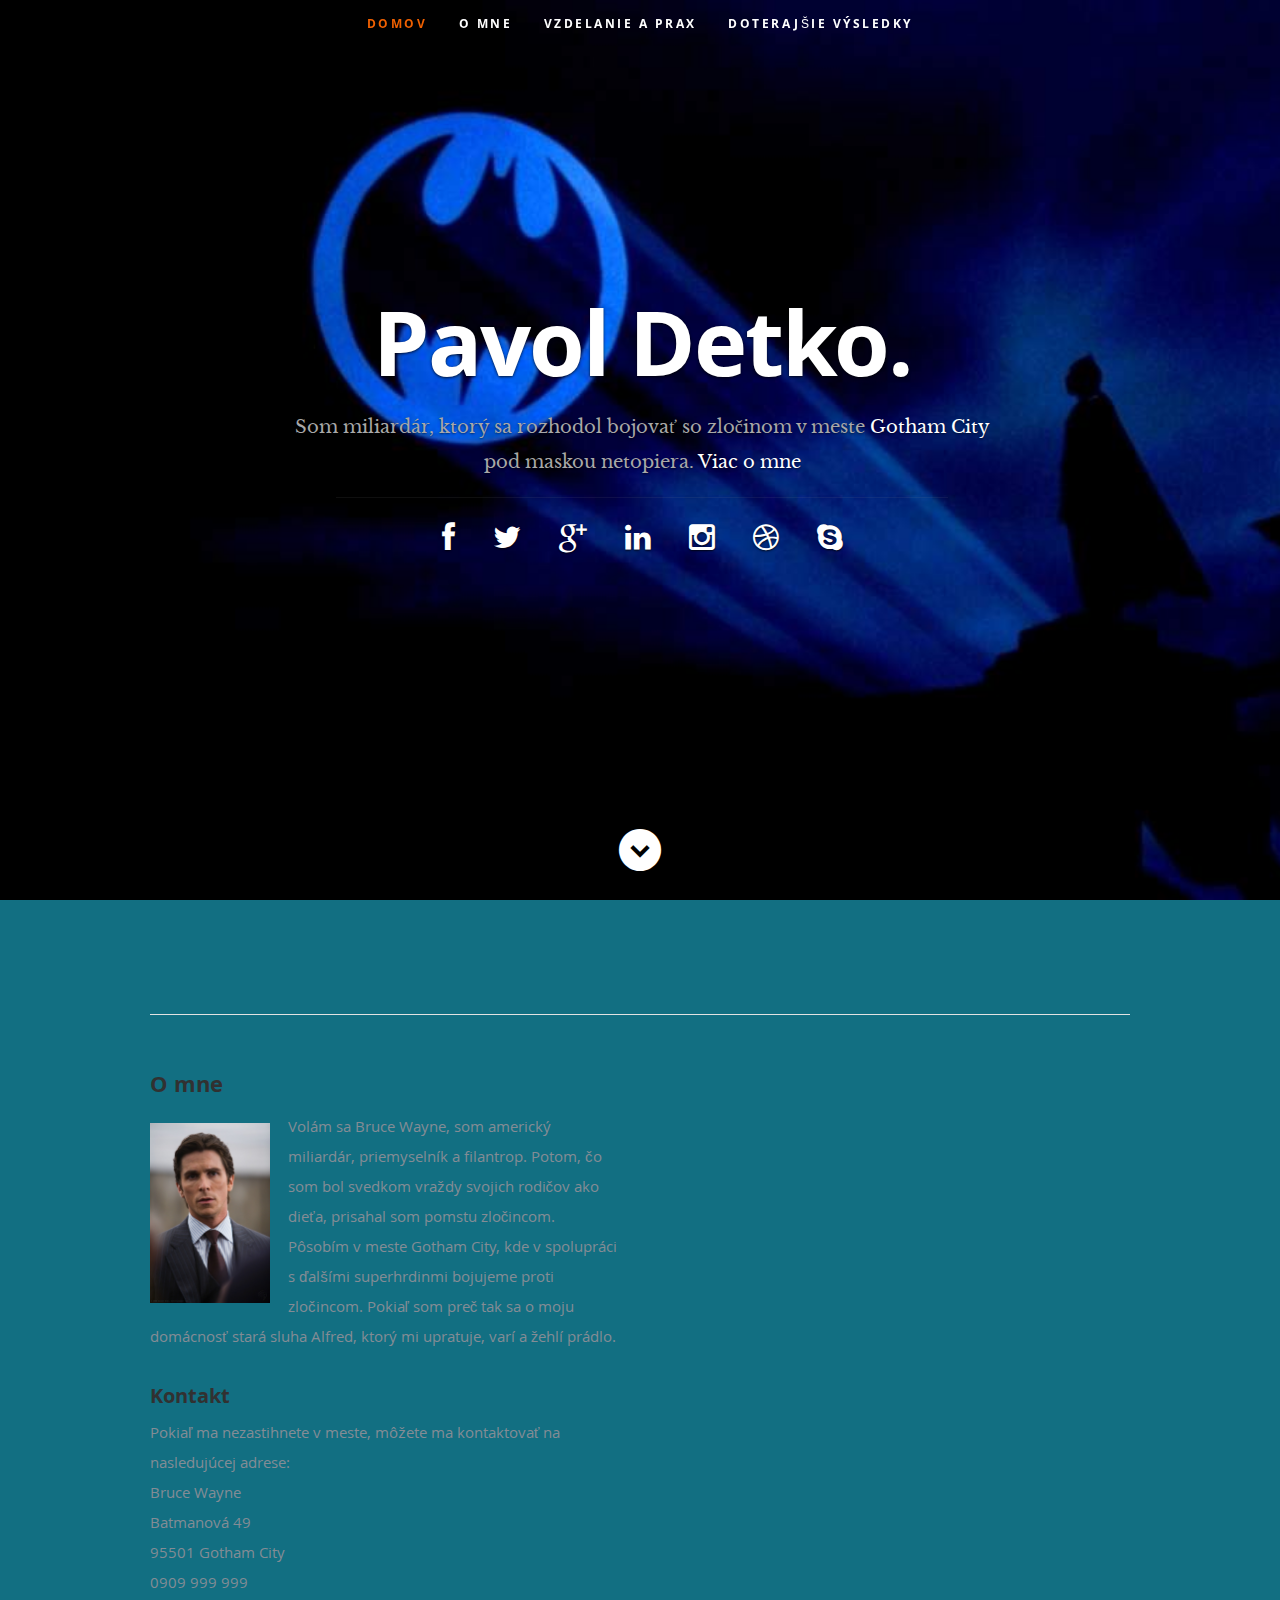
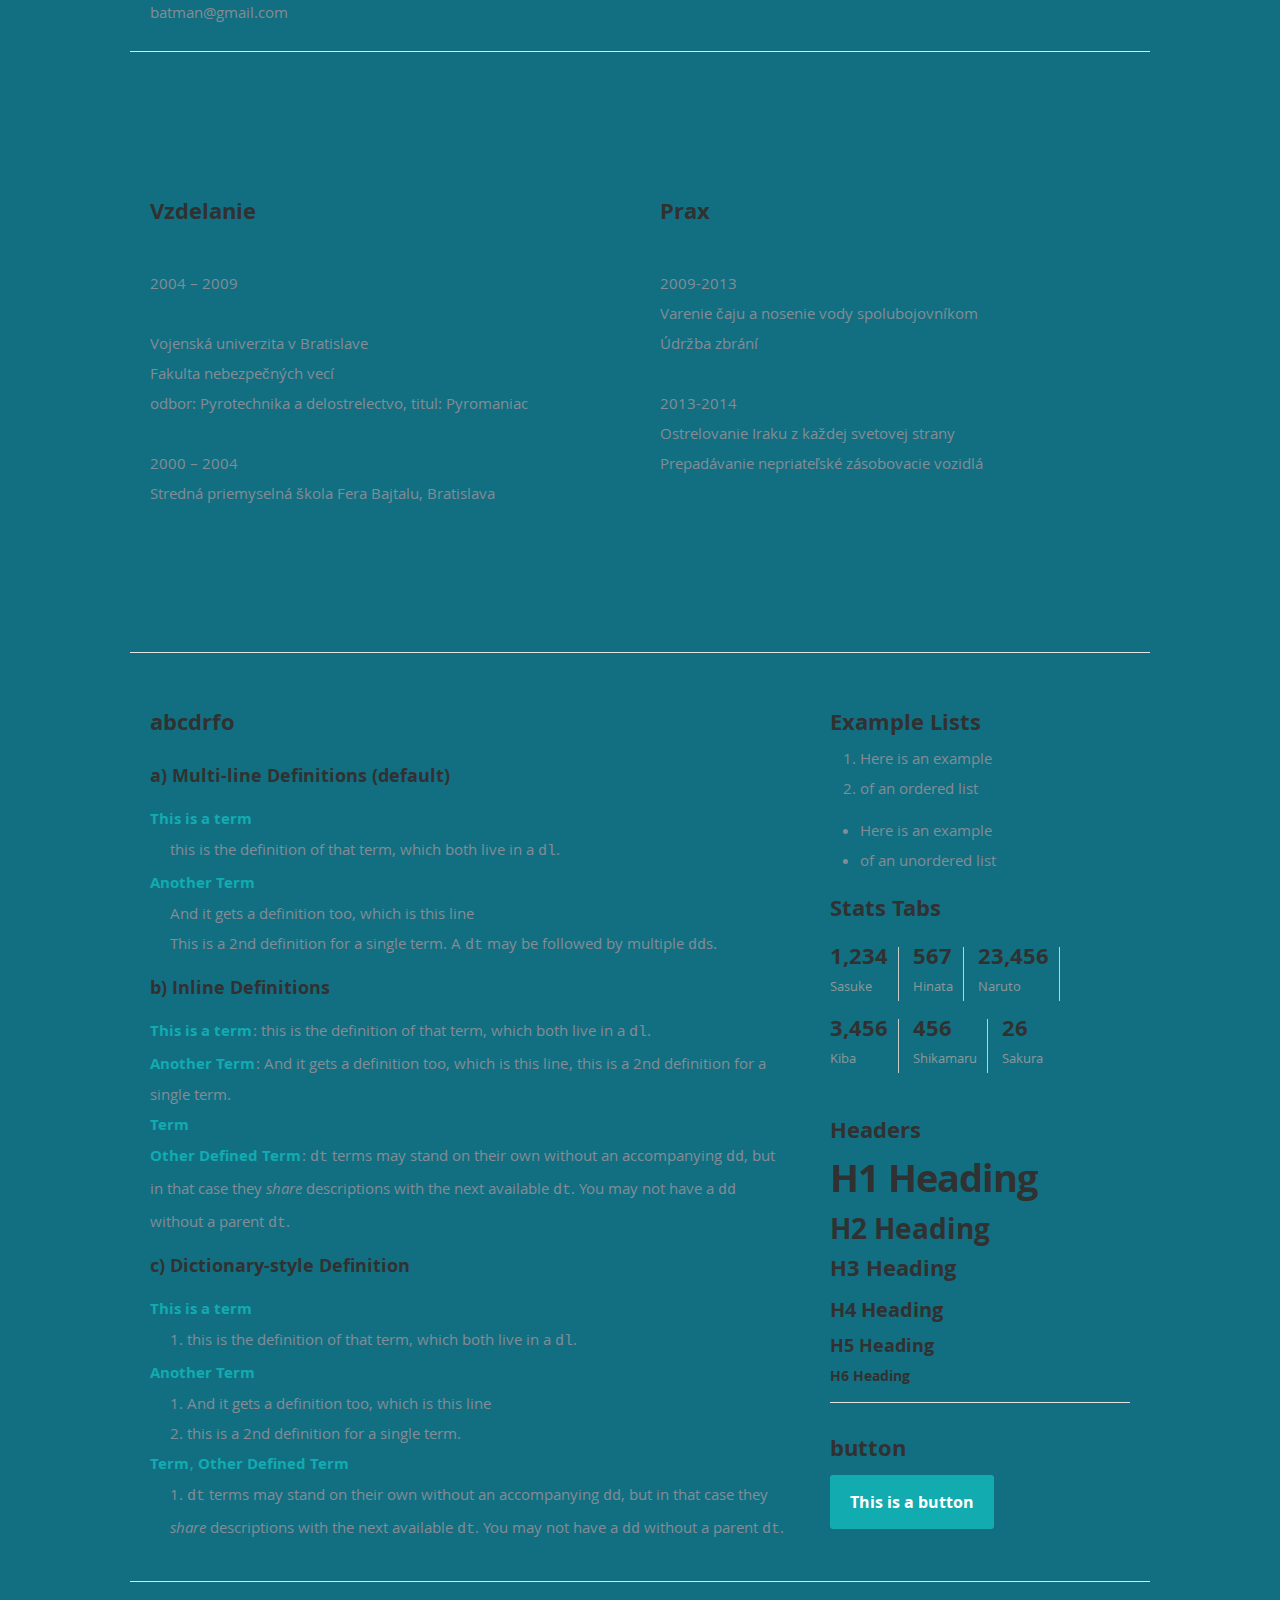
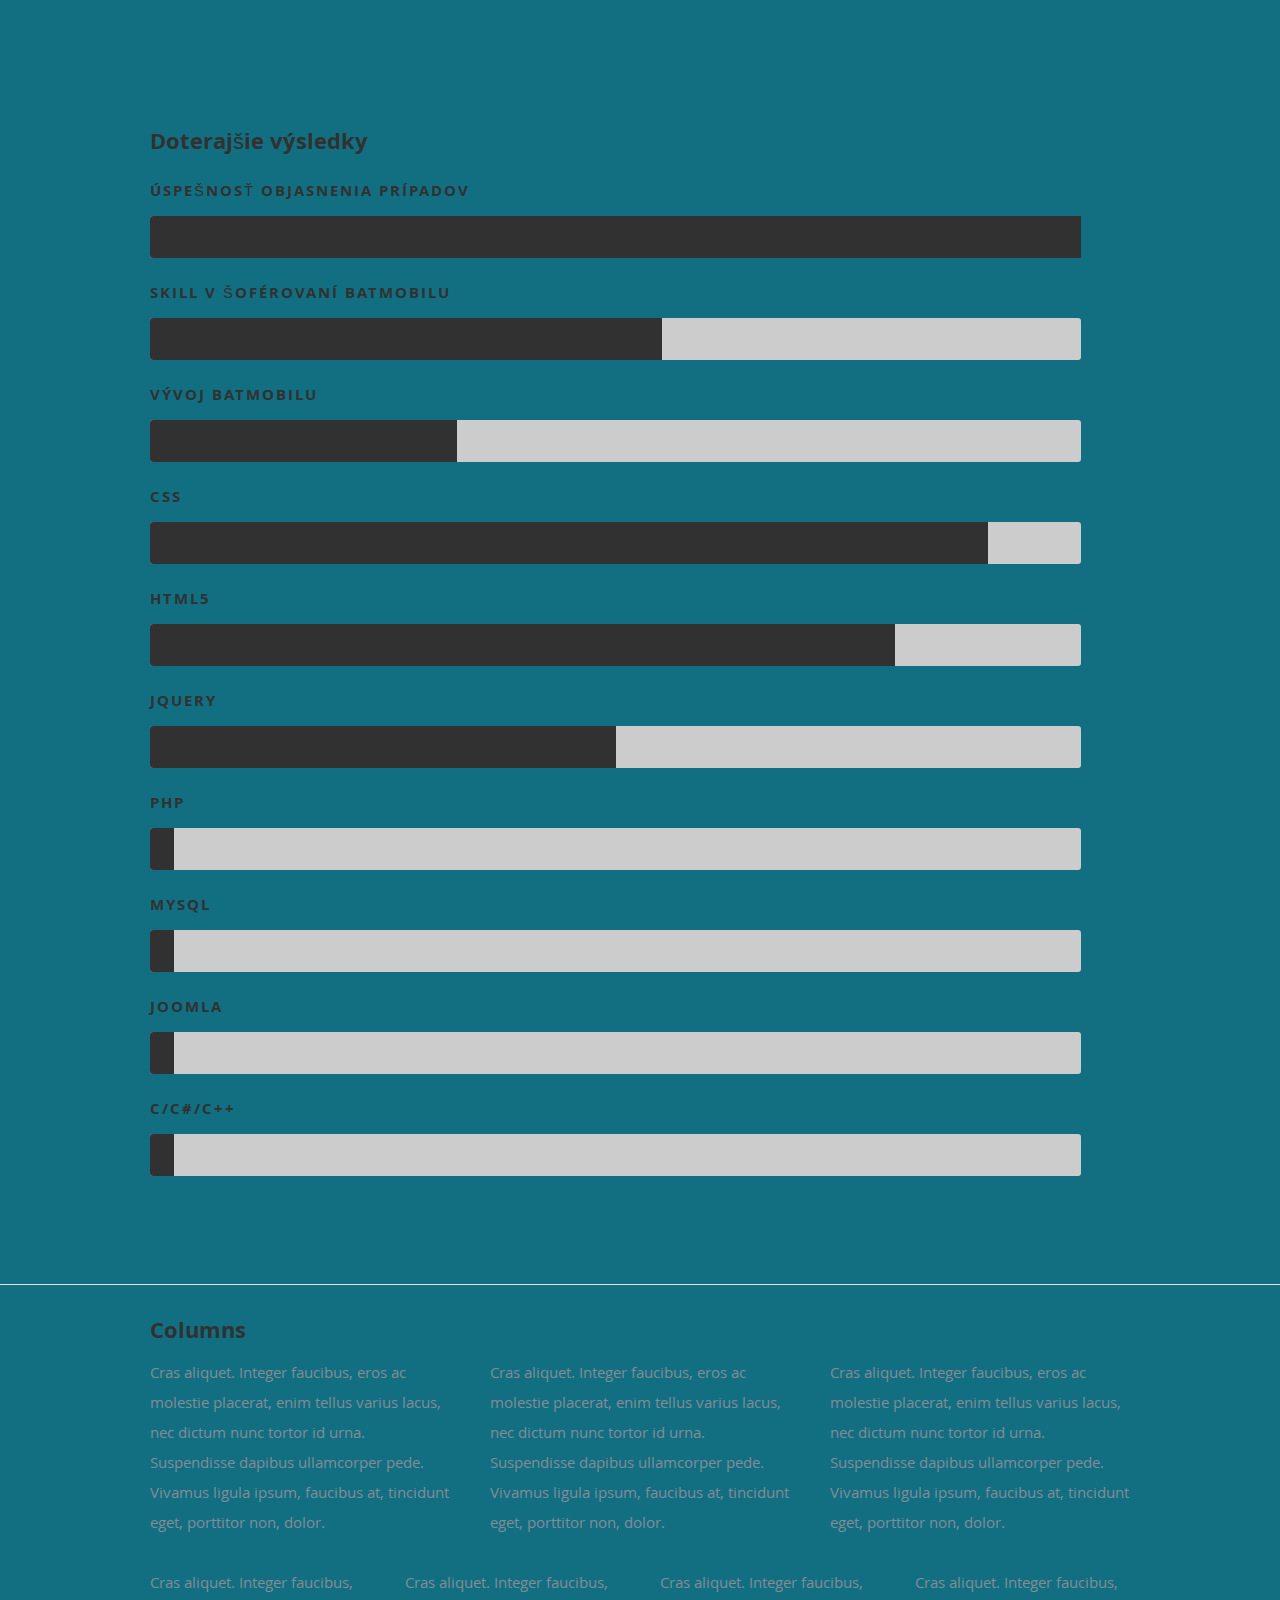
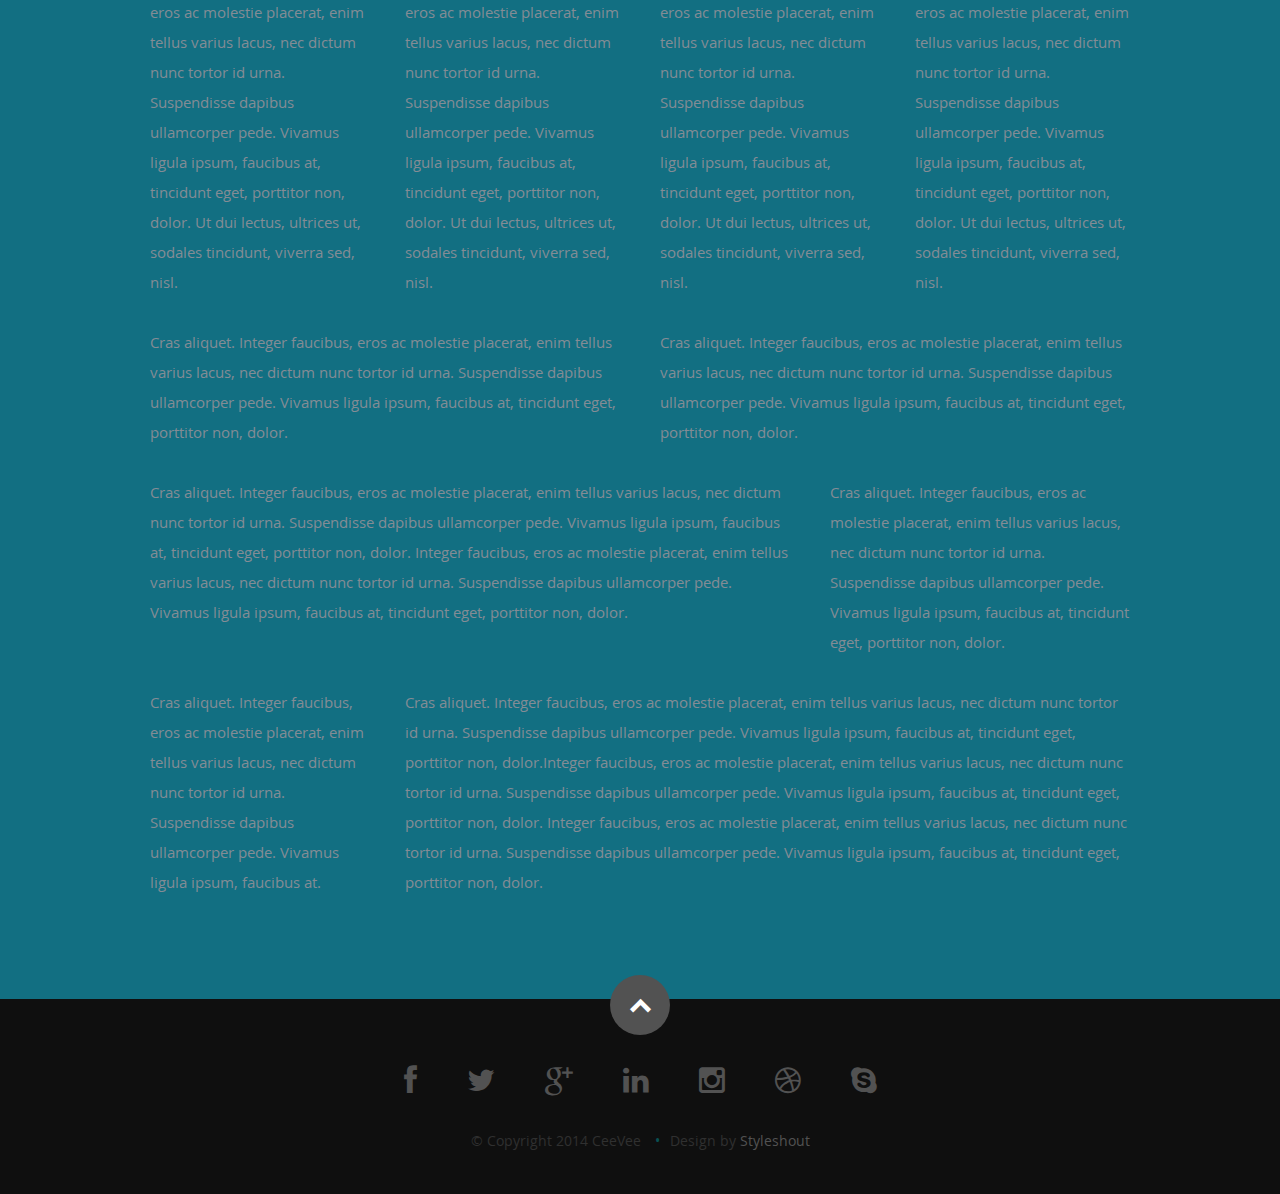
==== commit ebc67844: "2 verzia" ====
--- a/public_html/index.html
+++ b/public_html/index.html
@@ -7,7 +7,7 @@
    <!--- Basic Page Needs
    ================================================== -->
    <meta charset="utf-8">
-	<title>Ceevee - Free Responsive HTML5/CSS3 Template</title>
+	<title>Osobná stránka</title>
 	<meta name="description" content="">
 	<meta name="author" content="">
 
@@ -28,7 +28,7 @@
 
    <!-- Favicons
 	================================================== -->
-	<link rel="shortcut icon" href="favicon.png" >
+	<link rel="shortcut icon" href="favicon.ico" >
 
 </head>
 
@@ -44,22 +44,19 @@
 	      <a class="mobile-btn" href="#" title="Hide navigation">Hide navigation</a>
 
          <ul id="nav" class="nav">
-            <li class="current"><a class="smoothscroll" href="#home">Home</a></li>
-            <li><a class="smoothscroll" href="#about">About</a></li>
-	         <li><a class="smoothscroll" href="#resume">Resume</a></li>
-            <li><a class="smoothscroll" href="#portfolio">Works</a></li>
-            <li><a class="smoothscroll" href="#testimonials">Testimonials</a></li>
-            <li><a class="smoothscroll" href="#contact">Contact</a></li>
+            <li class="current"><a class="smoothscroll" href="#home">Domov</a></li>
+	         <li><a class="smoothscroll" href="#styles">O mne</a></li>
+                 <li><a class="smoothscroll" href="#vzdelanie">Vzdelanie a Prax</a></li>
+                    <li><a class="smoothscroll" href="#doterajsie">Doterajšie výsledky</a></li>
          </ul> <!-- end #nav -->
 
       </nav> <!-- end #nav-wrap -->
 
       <div class="row banner">
          <div class="banner-text">
-            <h1 class="responsive-headline">I'm Jonathan Doe.</h1>
-            <h3>I'm a Manila based <span>graphic designer</span>, <span>illustrator</span> and <span>webdesigner</span> creating awesome and
-            effective visual identities for companies of all sizes around the globe. Let's <a class="smoothscroll" href="#about">start scrolling</a>
-            and learn more <a class="smoothscroll" href="#about">about me</a>.</h3>
+            <h1 class="responsive-headline">Pavol Detko.</h1>
+            <h3>Som miliardár, ktorý sa rozhodol bojovať so zločinom v meste   <span>Gotham City</span> pod maskou netopiera. 
+             <a class="smoothscroll" href="#about">Viac o mne</h3>
             <hr />
             <ul class="social">
                <li><a href="#"><i class="fa fa-facebook"></i></a></li>
@@ -74,708 +71,442 @@
       </div>
 
       <p class="scrolldown">
-         <a class="smoothscroll" href="#about"><i class="icon-down-circle"></i></a>
+         <a class="smoothscroll" href="#styles"><i class="icon-down-circle"></i></a>
       </p>
 
    </header> <!-- Header End -->
 
-
-   <!-- About Section
-   ================================================== -->
-   <section id="about">
-
-      <div class="row">
-
-         <div class="three columns">
-
-            <img class="profile-pic"  src="images/profilepic.jpg" alt="" />
-
-         </div>
-
-         <div class="nine columns main-col">
-
-            <h2>About Me</h2>
-
-            <p>Sed ut perspiciatis unde omnis iste natus error sit voluptatem accusantium doloremque laudantium, totam rem aperiam,
-            eaque ipsa quae ab illo inventore veritatis et quasi architecto beatae vitae dicta sunt explicabo. Nemo enim ipsam
-            voluptatem quia voluptas sit aspernatur aut odit aut fugit, sed quia consequuntur magni dolores eos qui ratione
-            voluptatem sequi nesciunt. Neque porro quisquam est, qui dolorem ipsum quia dolor sit amet, consectetur, adipisci velit,
-            sed quia non numquam eius modi tempora incidunt ut labore et dolore magnam aliquam quaerat voluptatem.
-            Ut enim ad minima veniam, quis nostrum exercitationem ullam corporis suscipit laboriosam.
+   <!-- Style Guide Section
+   ================================================== -->
+   <section id="styles" style="padding: 90px 0 72px; background: #126F82;">
+
+      <div class="row add-bottom">
+
+         <div class="twelve columns">
+
+            
+            <p class="lead add-bottom"> 
+               
             </p>
 
-            <div class="row">
-
-               <div class="columns contact-details">
-
-                  <h2>Contact Details</h2>
-                  <p class="address">
-						   <span>Jonathan Doe</span><br>
-						   <span>1600 Amphitheatre Parkway<br>
-						         Mountain View, CA 94043 US
-                     </span><br>
-						   <span>(123)456-7890</span><br>
-                     <span>anyone@website.com</span>
-					   </p>
-
-               </div>
-
-               <div class="columns download">
-                  <p>
-                     <a href="#" class="button"><i class="fa fa-download"></i>Download Resume</a>
-                  </p>
-               </div>
-
-            </div> <!-- end row -->
-
-         </div> <!-- end .main-col -->
-
-      </div>
-
-   </section> <!-- About Section End-->
-
-
-   <!-- Resume Section
-   ================================================== -->
-   <section id="resume">
-
-      <!-- Education
-      ----------------------------------------------- -->
-      <div class="row education">
-
-         <div class="three columns header-col">
-            <h1><span>Education</span></h1>
-         </div>
-
-         <div class="nine columns main-col">
-
-            <div class="row item">
-
-               <div class="twelve columns">
-
-                  <h3>University of Life</h3>
-                  <p class="info">Master in Graphic Design <span>&bull;</span> <em class="date">April 2007</em></p>
-
-                  <p>
-                  Lorem ipsum dolor sit amet, consectetuer adipiscing elit. Aenean commodo ligula eget dolor. Aenean massa.
-                  Cum sociis natoque penatibus et magnis dis parturient montes, nascetur ridiculus mus. Donec quam felis,
-                  ultricies nec, pellentesque eu, pretium quis, sem. Nulla consequat massa quis enim.
-                  Donec pede justo, fringilla vel, aliquet nec, vulputate eget, arcu. Nullam dictum felis eu pede mollis pretium.
-                  </p>
-
-               </div>
-
-            </div> <!-- item end -->
-
-            <div class="row item">
-
-               <div class="twelve columns">
-
-                  <h3>School of Cool Designers</h3>
-                  <p class="info">B.A. Degree in Graphic Design <span>&bull;</span> <em class="date">March 2003</em></p>
-
-                  <p>
-                  This is Photoshop's version  of Lorem Ipsum. Proin gravida nibh vel velit auctor aliquet.
-                  Aenean sollicitudin, lorem quis bibendum auctor, nisi elit consequat ipsum, nec sagittis sem
-                  nibh id elit. Duis sed odio sit amet nibh vulputate cursus a sit amet mauris. Morbi accumsan
-                  ipsum velit. Nam nec tellus a odio tincidunt auctor a ornare odio. Sed non  mauris vitae erat
-                  </p>
-
-               </div>
-
-            </div> <!-- item end -->
-
-         </div> <!-- main-col end -->
-
-      </div> <!-- End Education -->
-
-
-      <!-- Work
-      ----------------------------------------------- -->
-      <div class="row work">
-
-         <div class="three columns header-col">
-            <h1><span>Work</span></h1>
-         </div>
-
-         <div class="nine columns main-col">
-
-            <div class="row item">
-
-               <div class="twelve columns">
-
-                  <h3>Awesome Design Studio</h3>
-                  <p class="info">Senior UX Designer <span>&bull;</span> <em class="date">March 2010 - Present</em></p>
-
-                  <p>
-                  Lorem ipsum dolor sit amet, consectetuer adipiscing elit. Aenean commodo ligula eget dolor. Aenean massa.
-                  Cum sociis natoque penatibus et magnis dis parturient montes, nascetur ridiculus mus. Donec quam felis,
-                  ultricies nec, pellentesque eu, pretium quis, sem. Nulla consequat massa quis enim.
-                  Donec pede justo, fringilla vel, aliquet nec, vulputate eget, arcu. Nullam dictum felis eu pede mollis pretium.
-                  </p>
-
-               </div>
-
-            </div> <!-- item end -->
-
-            <div class="row item">
-
-               <div class="twelve columns">
-
-                  <h3>Super Cool Studio</h3>
-                  <p class="info">UX Designer <span>&bull;</span> <em class="date">March 2007 - February 2010</em></p>
-
-                  <p>
-                  This is Photoshop's version  of Lorem Ipsum. Proin gravida nibh vel velit auctor aliquet.
-                  Aenean sollicitudin, lorem quis bibendum auctor, nisi elit consequat ipsum, nec sagittis sem
-                  nibh id elit. Duis sed odio sit amet nibh vulputate cursus a sit amet mauris. Morbi accumsan
-                  ipsum velit. Nam nec tellus a odio tincidunt auctor a ornare odio. Sed non  mauris vitae erat
-                  </p>
-
-               </div>
-
-            </div> <!-- item end -->
-
-         </div> <!-- main-col end -->
-
-      </div> <!-- End Work -->
-
-
-      <!-- Skills
-      ----------------------------------------------- -->
-      <div class="row skill">
-
-         <div class="three columns header-col">
-            <h1><span>Skills</span></h1>
-         </div>
-
-         <div class="nine columns main-col">
-
-            <p>Sed ut perspiciatis unde omnis iste natus error sit voluptatem accusantium doloremque laudantium, totam rem aperiam,
-            eaque ipsa quae ab illo inventore veritatis et quasi architecto beatae vitae dicta sunt explicabo. Nemo enim ipsam
-            voluptatem quia voluptas sit aspernatur aut odit aut fugit, sed quia consequuntur magni dolores eos qui ratione
-            voluptatem sequi nesciunt.
-            </p>
-
+            <hr>
+
+         </div>
+
+      </div> <!-- Row End-->
+
+      <div class="row add-bottom">
+
+         <div class="six columns add-bottom">
+
+            <h3>O mne</h3>
+
+            <p><a href="#"><img width="120" height="120" class="pull-left" alt="bruce" src="images/bruce.jpg"></a>
+  			   Volám sa Bruce Wayne, som americký miliardár, priemyselník a filantrop. Potom, čo som bol svedkom vraždy svojich rodičov ako dieťa, prisahal som pomstu 
+                zločincom. Pôsobím v meste Gotham City, kde v spolupráci s ďalšími superhrdinmi bojujeme proti zločincom. Pokiaľ som preč tak sa o moju domácnosť stará sluha Alfred, ktorý mi upratuje, varí a žehlí prádlo. </p>
+            <h4> Kontakt </h4>
+             Pokiaľ ma nezastihnete v meste, môžete ma kontaktovať na nasledujúcej adrese:  <br>
+              Bruce Wayne
+<br>                               Batmanová 49
+<br>95501 Gotham City
+<br>0909 999 999
+<br>batman@gmail.com 
+            
+           
+         </div>
+
+         <div class="six columns add-bottom">
+
+            
+
+         </div>
+
+         <hr />
+
+      </div> <!-- Row End-->
+
+      <div class="row add-bottom">
+
+         <div class="six columns add-bottom">
+
+             
+    
+   </header> <!-- Header End -->
+
+   <!-- Style Guide Section
+   ================================================== -->
+ 
+        <section id="vzdelanie" style="padding: 90px 0 90px; background: #126F82;">
+            <h3>Vzdelanie</h3>
+
+            
+<br>  2004 – 2009
+<br>  
+<br>  Vojenská univerzita v Bratislave
+<br>  Fakulta nebezpečných vecí
+<br>  odbor: Pyrotechnika a delostrelectvo, titul: Pyromaniac
+<br>  
+<br>  2000 – 2004
+
+<br>  Stredná priemyselná škola Fera Bajtalu, Bratislava
+</p>
+    			
+    			</aside>
+
+         </div>
+
+         <div class="six columns add-bottom">
+<section id="vzdelanie" style="padding: 90px 0 90px; background: #126F82;">
+            <h3>Prax</h3>
+
+          
+<p>
+    
+<br>  2009-2013
+<br>  Varenie čaju a nosenie vody spolubojovníkom
+<br>  Údržba zbrání
+<br>  
+<br>  2013-2014
+<br>  Ostrelovanie Iraku z každej svetovej strany
+<br>  Prepadávanie nepriateľské zásobovacie vozidlá
+
+
+</p>
+    	
+               </p>
+   				
+			  
+
+         
+
+         </div>
+
+         <hr />
+
+      </div> <!-- Row End-->
+
+      <div class="row add-bottom">
+
+         <div class="eight columns add-bottom">
+
+            <h3 class="add-bottom">abcdrfo</h3>
+
+            <h5>a) Multi-line Definitions (default)</h5>
+
+            <dl>
+			      <dt><b>This is a term</b></dt>
+				      <dd>this is the definition of that term, which both live in a <code>dl</code>.</dd>
+			      <dt><b>Another Term</b></dt>
+				      <dd>And it gets a definition too, which is this line</dd>
+				      <dd>This is a 2<sup>nd</sup> definition for a single term. A <code>dt</code> may be followed by multiple <code>dd</code>s.</dd>
+		      </dl>
+
+            <h5>b) Inline Definitions</h5>
+
+            <dl class="lining">
+			      <dt><b>This is a term</b></dt>
+				      <dd>this is the definition of that term, which both live in a <code>dl</code>.</dd>
+			      <dt><b>Another Term</b></dt>
+				      <dd class="micro">And it gets a definition too, which is this line</dd>
+				      <dd class="micro"> this is a 2<sup>nd</sup> definition for a single term.</dd>
+			      <dt><b>Term</b></dt>
+			      <dt><b>Other Defined Term</b></dt>
+				      <dd><code>dt</code> terms may stand on their own without an accompanying <code>dd</code>, but in that case they <em>share</em> descriptions with the next available <code>dt</code>. You may not have a <code>dd</code> without a parent <code>dt</code>.</dd>
+		      </dl>
+
+            <h5>c) Dictionary-style Definition</h5>
+
+            <dl class="dictionary-style">
+				   <dt><b>This is a term</b></dt>
+					   <dd>this is the definition of that term, which both live in a <code>dl</code>.</dd>
+					<dt><b>Another Term</b></dt>
+					   <dd>And it gets a definition too, which is this line</dd>
+					   <dd> this is a 2<sup>nd</sup> definition for a single term.</dd>
+					<dt><b>Term</b></dt>
+					<dt><b>Other Defined Term</b></dt>
+					   <dd><code>dt</code> terms may stand on their own without an accompanying <code>dd</code>, but in that case they <em>share</em> descriptions with the next available <code>dt</code>. You may not have a <code>dd</code> without a parent <code>dt</code>.</dd>
+				</dl>
+
+         </div>
+
+         <div class="four columns add-bottom">
+
+            <h3>Example Lists</h3>
+
+            <ol>
+				   <li>Here is an example</li>
+				   <li>of an ordered list</li>
+			   </ol>
+
+            <ul class="disc">
+				   <li>Here is an example</li>
+				   <li>of an unordered list</li>
+			   </ul>
+
+            <h3>Stats Tabs</h3>
+
+            <ul class="stats-tabs">
+			      <li><a href="#">1,234 <b>Sasuke</b></a></li>
+			      <li><a href="#">567 <b>Hinata</b></a></li>
+			      <li><a href="#">23,456 <b>Naruto</b></a></li>
+			      <li><a href="#">3,456 <b>Kiba</b></a></li>
+			      <li><a href="#">456 <b>Shikamaru</b></a></li>
+			      <li><a href="#">26 <b>Sakura</b></a></li>
+		      </ul>
+
+            <h3>Headers</h3>
+
+            <h1>H1 Heading</h1>
+            <h2>H2 Heading</h2>
+            <h3>H3 Heading</h3>
+            <h4>H4 Heading</h4>
+            <h5>H5 Heading</h5>
+            <h6>H6 Heading</h6>
+
+            <hr>
+
+            <h3>button</h3>
+
+            <a class="button" href="#">This is a button</a>
+
+         </div>
+
+         <hr />
+
+      </div> <!-- Row End-->
+
+      <div class="row add-bottom">
+
+         <div class="twelve columns add-bottom">
+
+             <section id="doterajsie" style="padding: 90px 0 90px; background: #126F82;">
+            <h3 class="add-bottom">Doterajšie výsledky </h3>
+
+            
 				<div class="bars">
 
 				   <ul class="skills">
-					   <li><span class="bar-expand photoshop"></span><em>Photoshop</em></li>
-                  <li><span class="bar-expand illustrator"></span><em>Illustrator</em></li>
-						<li><span class="bar-expand wordpress"></span><em>Wordpress</em></li>
+					        <li><span class="bar-expand tabulka1"></span><em>Úspešnosť objasnenia prípadov</em></li>
+                                                <li><span class="bar-expand tabulka2"></span><em>skill v šoférovaní batmobilu</em></li>
+						<li><span class="bar-expand tabulka3"></span><em>Vývoj batmobilu</em></li>
 						<li><span class="bar-expand css"></span><em>CSS</em></li>
 						<li><span class="bar-expand html5"></span><em>HTML5</em></li>
-                  <li><span class="bar-expand jquery"></span><em>jQuery</em></li>
+                                                <li><span class="bar-expand jquery"></span><em>jQuery</em></li>
+                                                <li><span class="bar-expand php"></span><em>PHP</em></li>
+                                                <li><span class="bar-expand mysql"></span><em>MySQL</em></li>
+                                                <li><span class="bar-expand joomla"></span><em>Joomla</em></li>
+                                                <li><span class="bar-expand cecko"></span><em>C/C#/C++</em></li>
 					</ul>
 
 				</div><!-- end skill-bars -->
 
 			</div> <!-- main-col end -->
 
-      </div> <!-- End skills -->
+		      </nav>
+
+         </div>
+
+         <hr />
+
+      </div> <!-- Row End-->
+
+      
+      
+				
+
+			</div> <!-- main-col end -->
+      <!--
+      <div class="row add-bottom">
+
+         <div class="twelve columns add-bottom">
+
+            <h3>Form Styles</h3>
+
+            <form>
+               <fieldset>
+
+					   <label for="regularInput">Regular Input</label>
+						<input type="text" id="regularInput">
+
+                  <label for="regularTextarea">Regular Textarea</label>
+						<textarea id="regularTextarea"></textarea>
+
+                  <label for="selectList">Select List</label>
+						<select id="selectList">
+						   <option value="Option 1">Option 1</option>
+							<option value="Option 2">Option 2</option>
+							<option value="Option 3">Option 3</option>
+							<option value="Option 4">Option 4</option>
+						</select>
+
+                  <fieldset>
+						   <legend>Checkboxes</legend>
+
+                     <label for="regularCheckbox">
+							   <input type="checkbox" value="checkbox 1" id="regularCheckbox">
+								<span>Regular Checkbox</span>
+							</label>
+
+                     <label for="secondRegularCheckbox">
+							   <input type="checkbox" value="checkbox 2" id="secondRegularCheckbox">
+								<span>Regular Checkbox</span>
+							</label>
+						</fieldset>
+
+						<fieldset>
+						   <legend>Radio Buttons</legend>
+
+                     <label for="regularRadio">
+							   <input type="radio" value="radio 1" id="regularRadio" name="radios">
+							   <span>Regular Radio</span>
+							</label>
+
+                     <label for="secondRegularRadio">
+							   <input type="radio" value="radio 2" id="secondRegularRadio" name="radios">
+								<span>Regular Radio</span>
+							</label>
+						</fieldset>
+
+						<button type="submit">Submit Form</button>
+
+               </fieldset>
+				</form>
+
+         </div>
+
+         <hr />
+
+      </div>
+      -->
+
+
+      <div class="row">
+
+         <div class="twelve columns">
+            <h3 class="half-bottom">Columns</h3>
+         </div>
+
+      </div> <!-- Row End-->
+
+      <!--<h4>1/3 Columns</h4>  -->
+
+      <div class="row">
+
+         <div class="four columns">
+		      <p>Cras aliquet. Integer faucibus, eros ac molestie placerat, enim tellus varius lacus,
+            nec dictum nunc tortor id urna. Suspendisse dapibus ullamcorper pede. Vivamus ligula ipsum,
+            faucibus at, tincidunt eget, porttitor non, dolor. </p>
+	      </div>
+
+         <div class="four columns">
+		      <p>Cras aliquet. Integer faucibus, eros ac molestie placerat, enim tellus varius lacus,
+            nec dictum nunc tortor id urna. Suspendisse dapibus ullamcorper pede. Vivamus ligula ipsum,
+            faucibus at, tincidunt eget, porttitor non, dolor. </p>
+	      </div>
+
+         <div class="four columns">
+		      <p>Cras aliquet. Integer faucibus, eros ac molestie placerat, enim tellus varius lacus,
+            nec dictum nunc tortor id urna. Suspendisse dapibus ullamcorper pede. Vivamus ligula ipsum,
+            faucibus at, tincidunt eget, porttitor non, dolor. </p>
+	      </div>
+
+      </div>
+
+      <!--<h4>1/4 Columns</h4>  -->
+
+      <div class="row">
+
+         <div class="three columns">
+		      <p>Cras aliquet. Integer faucibus, eros ac molestie placerat, enim tellus varius lacus,
+            nec dictum nunc tortor id urna. Suspendisse dapibus ullamcorper pede. Vivamus ligula ipsum,
+            faucibus at, tincidunt eget, porttitor non, dolor. Ut dui lectus, ultrices ut, sodales tincidunt,
+            viverra sed, nisl. </p>
+	      </div>
+
+         <div class="three columns">
+		      <p>Cras aliquet. Integer faucibus, eros ac molestie placerat, enim tellus varius lacus,
+            nec dictum nunc tortor id urna. Suspendisse dapibus ullamcorper pede. Vivamus ligula ipsum,
+            faucibus at, tincidunt eget, porttitor non, dolor. Ut dui lectus, ultrices ut, sodales tincidunt,
+            viverra sed, nisl. </p>
+	      </div>
+
+         <div class="three columns">
+		      <p>Cras aliquet. Integer faucibus, eros ac molestie placerat, enim tellus varius lacus,
+            nec dictum nunc tortor id urna. Suspendisse dapibus ullamcorper pede. Vivamus ligula ipsum,
+            faucibus at, tincidunt eget, porttitor non, dolor. Ut dui lectus, ultrices ut, sodales tincidunt,
+            viverra sed, nisl. </p>
+	      </div>
+
+         <div class="three columns">
+		      <p>Cras aliquet. Integer faucibus, eros ac molestie placerat, enim tellus varius lacus,
+            nec dictum nunc tortor id urna. Suspendisse dapibus ullamcorper pede. Vivamus ligula ipsum,
+            faucibus at, tincidunt eget, porttitor non, dolor. Ut dui lectus, ultrices ut, sodales tincidunt,
+            viverra sed, nisl. </p>
+	      </div>
+
+      </div>
+
+      <!--<h4>1/2 Columns</h4>  -->
+
+      <div class="row">
+
+         <div class="six columns">
+            <p>Cras aliquet. Integer faucibus, eros ac molestie placerat, enim tellus varius lacus,
+            nec dictum nunc tortor id urna. Suspendisse dapibus ullamcorper pede. Vivamus ligula ipsum,
+            faucibus at, tincidunt eget, porttitor non, dolor. </p>
+         </div>
+
+         <div class="six columns">
+            <p>Cras aliquet. Integer faucibus, eros ac molestie placerat, enim tellus varius lacus,
+            nec dictum nunc tortor id urna. Suspendisse dapibus ullamcorper pede. Vivamus ligula ipsum,
+            faucibus at, tincidunt eget, porttitor non, dolor. </p>
+         </div>
+
+      </div>
+
+      <!--<h4>2/3 Columns</h4>  -->
+
+      <div class="row">
+
+         <div class="eight columns">
+            <p>Cras aliquet. Integer faucibus, eros ac molestie placerat, enim tellus varius lacus,
+            nec dictum nunc tortor id urna. Suspendisse dapibus ullamcorper pede. Vivamus ligula ipsum,
+            faucibus at, tincidunt eget, porttitor non, dolor. Integer faucibus, eros ac molestie placerat, enim tellus varius lacus,
+            nec dictum nunc tortor id urna. Suspendisse dapibus ullamcorper pede. Vivamus ligula ipsum,
+            faucibus at, tincidunt eget, porttitor non, dolor.</p>
+         </div>
+
+         <div class="four columns">
+            <p>Cras aliquet. Integer faucibus, eros ac molestie placerat, enim tellus varius lacus,
+            nec dictum nunc tortor id urna. Suspendisse dapibus ullamcorper pede. Vivamus ligula ipsum,
+            faucibus at, tincidunt eget, porttitor non, dolor. </p>
+         </div>
+
+      </div>
+
+      <!--<h4>3/4 Columns</h4>  -->
+
+      <div class="row">
+
+         <div class="three columns">
+		      <p>Cras aliquet. Integer faucibus, eros ac molestie placerat, enim tellus varius lacus,
+            nec dictum nunc tortor id urna. Suspendisse dapibus ullamcorper pede. Vivamus ligula ipsum,
+            faucibus at. </p>
+	      </div>
+
+         <div class="nine columns">
+		      <p>Cras aliquet. Integer faucibus, eros ac molestie placerat, enim tellus varius lacus,
+            nec dictum nunc tortor id urna. Suspendisse dapibus ullamcorper pede. Vivamus ligula ipsum,
+            faucibus at, tincidunt eget, porttitor non, dolor.Integer faucibus, eros ac molestie placerat, enim tellus varius lacus,
+            nec dictum nunc tortor id urna. Suspendisse dapibus ullamcorper pede. Vivamus ligula ipsum,
+            faucibus at, tincidunt eget, porttitor non, dolor. Integer faucibus, eros ac molestie placerat, enim tellus varius lacus,
+            nec dictum nunc tortor id urna. Suspendisse dapibus ullamcorper pede. Vivamus ligula ipsum,
+            faucibus at, tincidunt eget, porttitor non, dolor.</p>
+	      </div>
+
+      </div>
 
    </section> <!-- Resume Section End-->
-
-
-   <!-- Portfolio Section
-   ================================================== -->
-   <section id="portfolio">
-
-      <div class="row">
-
-         <div class="twelve columns collapsed">
-
-            <h1>Check Out Some of My Works.</h1>
-
-            <!-- portfolio-wrapper -->
-            <div id="portfolio-wrapper" class="bgrid-quarters s-bgrid-thirds cf">
-
-          	   <div class="columns portfolio-item">
-                  <div class="item-wrap">
-
-                     <a href="#modal-01" title="">
-                        <img alt="" src="images/portfolio/coffee.jpg">
-                        <div class="overlay">
-                           <div class="portfolio-item-meta">
-          					      <h5>Coffee</h5>
-                              <p>Illustrration</p>
-          					   </div>
-                        </div>
-                        <div class="link-icon"><i class="icon-plus"></i></div>
-                     </a>
-
-                  </div>
-          		</div> <!-- item end -->
-
-               <div class="columns portfolio-item">
-                  <div class="item-wrap">
-
-                     <a href="#modal-02" title="">
-                        <img alt="" src="images/portfolio/console.jpg">
-                        <div class="overlay">
-                           <div class="portfolio-item-meta">
-          					      <h5>Console</h5>
-                              <p>Web Development</p>
-          					   </div>
-                        </div>
-                        <div class="link-icon"><i class="icon-plus"></i></div>
-                     </a>
-
-                  </div>
-          		</div> <!-- item end -->
-
-               <div class="columns portfolio-item">
-                  <div class="item-wrap">
-
-                     <a href="#modal-03" title="">
-                        <img alt="" src="images/portfolio/judah.jpg">
-                        <div class="overlay">
-                           <div class="portfolio-item-meta">
-          					      <h5>Judah</h5>
-                              <p>Webdesign</p>
-          					   </div>
-                        </div>
-                        <div class="link-icon"><i class="icon-plus"></i></div>
-                     </a>
-
-                  </div>
-          		</div> <!-- item end -->
-
-               <div class="columns portfolio-item">
-                  <div class="item-wrap">
-
-                     <a href="#modal-04" title="">
-                        <img alt="" src="images/portfolio/into-the-light.jpg">
-                        <div class="overlay">
-                           <div class="portfolio-item-meta">
-          					      <h5>Into The Light</h5>
-                              <p>Photography</p>
-          					   </div>
-                        </div>
-                        <div class="link-icon"><i class="icon-plus"></i></div>
-                     </a>
-
-                  </div>
-          		</div> <!-- item end -->
-
-               <div class="columns portfolio-item">
-                  <div class="item-wrap">
-
-                     <a href="#modal-05" title="">
-                        <img alt="" src="images/portfolio/farmerboy.jpg">
-                        <div class="overlay">
-                           <div class="portfolio-item-meta">
-          					      <h5>Farmer Boy</h5>
-                              <p>Branding</p>
-          					   </div>
-                        </div>
-                        <div class="link-icon"><i class="icon-plus"></i></div>
-                     </a>
-
-                  </div>
-          		</div> <!-- item end -->
-
-               <div class="columns portfolio-item">
-                  <div class="item-wrap">
-
-                     <a href="#modal-06" title="">
-                        <img alt="" src="images/portfolio/girl.jpg">
-                        <div class="overlay">
-                           <div class="portfolio-item-meta">
-          					      <h5>Girl</h5>
-                              <p>Photography</p>
-          					   </div>
-                        </div>
-                        <div class="link-icon"><i class="icon-plus"></i></div>
-                     </a>
-
-                  </div>
-          		</div> <!-- item end -->
-
-               <div class="columns portfolio-item">
-                  <div class="item-wrap">
-
-                     <a href="#modal-07" title="">
-                        <img alt="" src="images/portfolio/origami.jpg">
-                        <div class="overlay">
-                           <div class="portfolio-item-meta">
-          					      <h5>Origami</h5>
-                              <p>Illustrration</p>
-          					   </div>
-                        </div>
-                        <div class="link-icon"><i class="icon-plus"></i></div>
-                     </a>
-
-                  </div>
-          		</div> <!-- item end -->
-
-               <div class="columns portfolio-item">
-                  <div class="item-wrap">
-
-                     <a href="#modal-08" title="">
-                        <img alt="" src="images/portfolio/retrocam.jpg">
-                        <div class="overlay">
-                           <div class="portfolio-item-meta">
-          					      <h5>Retrocam</h5>
-                              <p>Web Development</p>
-          					   </div>
-                        </div>
-                        <div class="link-icon"><i class="icon-plus"></i></div>
-                     </a>
-
-                  </div>
-          		</div>  <!-- item end -->
-
-            </div> <!-- portfolio-wrapper end -->
-
-         </div> <!-- twelve columns end -->
-
-
-         <!-- Modal Popup
-	      --------------------------------------------------------------- -->
-
-         <div id="modal-01" class="popup-modal mfp-hide">
-
-		      <img class="scale-with-grid" src="images/portfolio/modals/m-coffee.jpg" alt="" />
-
-		      <div class="description-box">
-			      <h4>Coffee Cup</h4>
-			      <p>Proin gravida nibh vel velit auctor aliquet. Aenean sollicitudin, lorem quis bibendum auctor, nisi elit consequat ipsum, nec sagittis sem nibh id elit.</p>
-               <span class="categories"><i class="fa fa-tag"></i>Branding, Webdesign</span>
-		      </div>
-
-            <div class="link-box">
-               <a href="http://www.behance.net">Details</a>
-		         <a class="popup-modal-dismiss">Close</a>
-            </div>
-
-	      </div><!-- modal-01 End -->
-
-         <div id="modal-02" class="popup-modal mfp-hide">
-
-		      <img class="scale-with-grid" src="images/portfolio/modals/m-console.jpg" alt="" />
-
-		      <div class="description-box">
-			      <h4>Console</h4>
-			      <p>Proin gravida nibh vel velit auctor aliquet. Aenean sollicitudin, lorem quis bibendum auctor, nisi elit consequat ipsum, nec sagittis sem nibh id elit.</p>
-               <span class="categories"><i class="fa fa-tag"></i>Branding, Web Development</span>
-		      </div>
-
-            <div class="link-box">
-               <a href="http://www.behance.net">Details</a>
-		         <a class="popup-modal-dismiss">Close</a>
-            </div>
-
-	      </div><!-- modal-02 End -->
-
-         <div id="modal-03" class="popup-modal mfp-hide">
-
-		      <img class="scale-with-grid" src="images/portfolio/modals/m-judah.jpg" alt="" />
-
-		      <div class="description-box">
-			      <h4>Judah</h4>
-			      <p>Proin gravida nibh vel velit auctor aliquet. Aenean sollicitudin, lorem quis bibendum auctor, nisi elit consequat ipsum, nec sagittis sem nibh id elit.</p>
-               <span class="categories"><i class="fa fa-tag"></i>Branding</span>
-		      </div>
-
-            <div class="link-box">
-               <a href="http://www.behance.net">Details</a>
-		         <a class="popup-modal-dismiss">Close</a>
-            </div>
-
-	      </div><!-- modal-03 End -->
-
-         <div id="modal-04" class="popup-modal mfp-hide">
-
-		      <img class="scale-with-grid" src="images/portfolio/modals/m-intothelight.jpg" alt="" />
-
-		      <div class="description-box">
-			      <h4>Into the Light</h4>
-			      <p>Proin gravida nibh vel velit auctor aliquet. Aenean sollicitudin, lorem quis bibendum auctor, nisi elit consequat ipsum, nec sagittis sem nibh id elit.</p>
-               <span class="categories"><i class="fa fa-tag"></i>Photography</span>
-		      </div>
-
-            <div class="link-box">
-               <a href="http://www.behance.net">Details</a>
-		         <a class="popup-modal-dismiss">Close</a>
-            </div>
-
-	      </div><!-- modal-04 End -->
-
-         <div id="modal-05" class="popup-modal mfp-hide">
-
-		      <img class="scale-with-grid" src="images/portfolio/modals/m-farmerboy.jpg" alt="" />
-
-		      <div class="description-box">
-			      <h4>Farmer Boy</h4>
-			      <p>Proin gravida nibh vel velit auctor aliquet. Aenean sollicitudin, lorem quis bibendum auctor, nisi elit consequat ipsum, nec sagittis sem nibh id elit.</p>
-               <span class="categories"><i class="fa fa-tag"></i>Branding, Webdesign</span>
-		      </div>
-
-            <div class="link-box">
-               <a href="http://www.behance.net">Details</a>
-		         <a class="popup-modal-dismiss">Close</a>
-            </div>
-
-	      </div><!-- modal-05 End -->
-
-         <div id="modal-06" class="popup-modal mfp-hide">
-
-		      <img class="scale-with-grid" src="images/portfolio/modals/m-girl.jpg" alt="" />
-
-		      <div class="description-box">
-			      <h4>Girl</h4>
-			      <p>Proin gravida nibh vel velit auctor aliquet. Aenean sollicitudin, lorem quis bibendum auctor, nisi elit consequat ipsum, nec sagittis sem nibh id elit.</p>
-               <span class="categories"><i class="fa fa-tag"></i>Photography</span>
-		      </div>
-
-            <div class="link-box">
-               <a href="http://www.behance.net">Details</a>
-		         <a class="popup-modal-dismiss">Close</a>
-            </div>
-
-	      </div><!-- modal-06 End -->
-
-         <div id="modal-07" class="popup-modal mfp-hide">
-
-		      <img class="scale-with-grid" src="images/portfolio/modals/m-origami.jpg" alt="" />
-
-		      <div class="description-box">
-			      <h4>Origami</h4>
-			      <p>Proin gravida nibh vel velit auctor aliquet. Aenean sollicitudin, lorem quis bibendum auctor, nisi elit consequat ipsum, nec sagittis sem nibh id elit.</p>
-               <span class="categories"><i class="fa fa-tag"></i>Branding, Illustration</span>
-		      </div>
-
-            <div class="link-box">
-               <a href="http://www.behance.net">Details</a>
-		         <a class="popup-modal-dismiss">Close</a>
-            </div>
-
-	      </div><!-- modal-07 End -->
-
-         <div id="modal-08" class="popup-modal mfp-hide">
-
-		      <img class="scale-with-grid" src="images/portfolio/modals/m-retrocam.jpg" alt="" />
-
-		      <div class="description-box">
-			      <h4>Retrocam</h4>
-			      <p>Proin gravida nibh vel velit auctor aliquet. Aenean sollicitudin, lorem quis bibendum auctor, nisi elit consequat ipsum, nec sagittis sem nibh id elit.</p>
-               <span class="categories"><i class="fa fa-tag"></i>Webdesign, Photography</span>
-		      </div>
-
-            <div class="link-box">
-               <a href="http://www.behance.net">Details</a>
-		         <a class="popup-modal-dismiss">Close</a>
-            </div>
-
-	      </div><!-- modal-01 End -->
-
-
-      </div> <!-- row End -->
-
-   </section> <!-- Portfolio Section End-->
-
-
-   <!-- Call-To-Action Section
-   ================================================== -->
-   <section id="call-to-action">
-
-      <div class="row">
-
-         <div class="two columns header-col">
-
-            <h1><span>Get Hosting.</span></h1>
-
-         </div>
-
-         <div class="seven columns">
-
-            <h2><a href="http://www.dreamhost.com/r.cgi?287326|STYLESHOUT">Host This Template on Dreamhost.</a></h2>
-            <p>Looking for an awesome and reliable webhosting? Try <a href="http://www.dreamhost.com/r.cgi?287326|STYLESHOUT"><span>DreamHost</span></a>.
-					Get <span>$50 off</span> when you sign up with the promocode <span>STYLESHOUT</span>. 
-					<!-- Simply type	the promocode in the box labeled “Promo Code” when placing your order. --></p>
-
-         </div>
-
-         <div class="three columns action">
-
-            <a href="http://www.dreamhost.com/r.cgi?287326|STYLESHOUT" class="button">Sign Up Now</a>
-
-         </div>
-
-      </div>
-
-   </section> <!-- Call-To-Action Section End-->
-
-
-   <!-- Testimonials Section
-   ================================================== -->
-   <section id="testimonials">
-
-      <div class="text-container">
-
-         <div class="row">
-
-            <div class="two columns header-col">
-
-               <h1><span>Client Testimonials</span></h1>
-
-            </div>
-
-            <div class="ten columns flex-container">
-
-               <div class="flexslider">
-
-                  <ul class="slides">
-
-                     <li>
-                        <blockquote>
-                           <p>Your work is going to fill a large part of your life, and the only way to be truly satisfied is
-                           to do what you believe is great work. And the only way to do great work is to love what you do.
-                           If you haven't found it yet, keep looking. Don't settle. As with all matters of the heart, you'll know when you find it.
-                           </p>
-                           <cite>Steve Jobs</cite>
-                        </blockquote>
-                     </li> <!-- slide ends -->
-
-                     <li>
-                        <blockquote>
-                           <p>This is Photoshop's version  of Lorem Ipsum. Proin gravida nibh vel velit auctor aliquet.
-                           Aenean sollicitudin, lorem quis bibendum auctor, nisi elit consequat ipsum, nec sagittis sem
-                           nibh id elit. Duis sed odio sit amet nibh vulputate cursus a sit amet mauris.
-                           </p>
-                           <cite>Mr. Adobe</cite>
-                        </blockquote>
-                     </li> <!-- slide ends -->
-
-                  </ul>
-
-               </div> <!-- div.flexslider ends -->
-
-            </div> <!-- div.flex-container ends -->
-
-         </div> <!-- row ends -->
-
-       </div>  <!-- text-container ends -->
-
-   </section> <!-- Testimonials Section End-->
-
-
-   <!-- Contact Section
-   ================================================== -->
-   <section id="contact">
-
-         <div class="row section-head">
-
-            <div class="two columns header-col">
-
-               <h1><span>Get In Touch.</span></h1>
-
-            </div>
-
-            <div class="ten columns">
-
-                  <p class="lead">Sed ut perspiciatis unde omnis iste natus error sit voluptatem accusantium doloremque laudantium, totam rem aperiam,
-                  eaque ipsa quae ab illo inventore veritatis et quasi architecto beatae vitae dicta sunt explicabo. Nemo enim ipsam
-                  voluptatem quia voluptas sit aspernatur aut odit aut fugit.
-                  </p>
-
-            </div>
-
-         </div>
-
-         <div class="row">
-
-            <div class="eight columns">
-
-               <!-- form -->
-               <form action="" method="post" id="contactForm" name="contactForm">
-					<fieldset>
-
-                  <div>
-						   <label for="contactName">Name <span class="required">*</span></label>
-						   <input type="text" value="" size="35" id="contactName" name="contactName">
-                  </div>
-
-                  <div>
-						   <label for="contactEmail">Email <span class="required">*</span></label>
-						   <input type="text" value="" size="35" id="contactEmail" name="contactEmail">
-                  </div>
-
-                  <div>
-						   <label for="contactSubject">Subject</label>
-						   <input type="text" value="" size="35" id="contactSubject" name="contactSubject">
-                  </div>
-
-                  <div>
-                     <label for="contactMessage">Message <span class="required">*</span></label>
-                     <textarea cols="50" rows="15" id="contactMessage" name="contactMessage"></textarea>
-                  </div>
-
-                  <div>
-                     <button class="submit">Submit</button>
-                     <span id="image-loader">
-                        <img alt="" src="images/loader.gif">
-                     </span>
-                  </div>
-
-					</fieldset>
-				   </form> <!-- Form End -->
-
-               <!-- contact-warning -->
-               <div id="message-warning"> Error boy</div>
-               <!-- contact-success -->
-				   <div id="message-success">
-                  <i class="fa fa-check"></i>Your message was sent, thank you!<br>
-				   </div>
-
-            </div>
-
-
-            <aside class="four columns footer-widgets">
-
-               <div class="widget widget_contact">
-
-					   <h4>Address and Phone</h4>
-					   <p class="address">
-						   Jonathan Doe<br>
-						   1600 Amphitheatre Parkway <br>
-						   Mountain View, CA 94043 US<br>
-						   <span>(123) 456-7890</span>
-					   </p>
-
-				   </div>
-
-               <div class="widget widget_tweets">
-
-                  <h4 class="widget-title">Latest Tweets</h4>
-
-                  <ul id="twitter">
-                     <li>
-                        <span>
-                        This is Photoshop's version  of Lorem Ipsum. Proin gravida nibh vel velit auctor aliquet.
-                        Aenean sollicitudin, lorem quis bibendum auctor, nisi elit consequat ipsum
-                        <a href="#">http://t.co/CGIrdxIlI3</a>
-                        </span>
-                        <b><a href="#">2 Days Ago</a></b>
-                     </li>
-                     <li>
-                        <span>
-                        Sed ut perspiciatis unde omnis iste natus error sit voluptatem accusantium doloremque laudantium, totam rem aperiam,
-                        eaque ipsa quae ab illo inventore veritatis et quasi
-                        <a href="#">http://t.co/CGIrdxIlI3</a>
-                        </span>
-                        <b><a href="#">3 Days Ago</a></b>
-                     </li>
-                  </ul>
-
-		         </div>
-
-            </aside>
-
-      </div>
-
-   </section> <!-- Contact Section End-->
 
 
    <!-- footer
@@ -803,7 +534,7 @@
 
          </div>
 
-         <div id="go-top"><a class="smoothscroll" title="Back to Top" href="#home"><i class="icon-up-open"></i></a></div>
+         <div id="go-top" style="display: block;"><a class="smoothscroll" title="Back to Top" href="#home"><i class="icon-up-open"></i></a></div>
 
       </div>
 
@@ -819,6 +550,9 @@
    <script src="js/waypoints.js"></script>
    <script src="js/jquery.fittext.js"></script>
    <script src="js/magnific-popup.js"></script>
+   <script src="js/doubletaptogo.js"></script>
+   <script src="js/spin.js"></script>
+
    <script src="js/init.js"></script>
 
 </body>
--- a/public_html/css/layout.css
+++ b/public_html/css/layout.css
@@ -325,20 +325,20 @@
    border-radius: 3px 0 0 3px;
 }
 
-.photoshop {
-  	width: 60%;
-  	-moz-animation: photoshop 2s ease;
-  	-webkit-animation: photoshop 2s ease;
-}
-.illustrator {
+.tabulka1 {
+  	width: 100%;
+  	-moz-animation: tabulka1 2s ease;
+  	-webkit-animation: tabulka1 2s ease;
+}
+.tabulka2 {
   	width: 55%;
-  	-moz-animation: illustrator 2s ease;
-  	-webkit-animation: illustrator 2s ease;
-}
-.wordpress {
-  	width: 50%;
-  	-moz-animation: wordpress 2s ease;
-  	-webkit-animation: wordpress 2s ease;
+  	-moz-animation: tabulka2 2s ease;
+  	-webkit-animation: tabulka2 2s ease;
+}
+.tabulka3 {
+  	width: 33%;
+  	-moz-animation: tabulka3 2s ease;
+  	-webkit-animation: tabulka3 2s ease;
 }
 .css {
   	width: 90%;
@@ -356,42 +356,42 @@
   	-webkit-animation: jquery 2s ease;
 }
 
-@-moz-keyframes photoshop {
-  0%   { width: 0px;  }
-  100% { width: 60%;  }
-}
-@-moz-keyframes illustrator {
+@-moz-keyframes tabulka1 {
+  0%   { width: 0px;  }
+  100% { width: 100%;  }
+}
+@-moz-keyframes tabulka2 {
   0%   { width: 0px;  }
   100% { width: 55%;  }
 }
-@-moz-keyframes wordpress {
+@-moz-keyframes tabulka3 {
+  0%   { width: 0px;  }
+  100% { width: 33%;  }
+}
+@-moz-keyframes css {
+  0%   { width: 0px;  }
+  100% { width: 90%;  }
+}
+@-moz-keyframes html5 {
+  0%   { width: 0px;  }
+  100% { width: 80%;  }
+}
+@-moz-keyframes jquery {
   0%   { width: 0px;  }
   100% { width: 50%;  }
 }
-@-moz-keyframes css {
-  0%   { width: 0px;  }
-  100% { width: 90%;  }
-}
-@-moz-keyframes html5 {
-  0%   { width: 0px;  }
-  100% { width: 80%;  }
-}
-@-moz-keyframes jquery {
-  0%   { width: 0px;  }
-  100% { width: 50%;  }
-}
-
-@-webkit-keyframes photoshop {
-  0%   { width: 0px;  }
-  100% { width: 60%;  }
-}
-@-webkit-keyframes illustrator {
+
+@-webkit-keyframes tabulka1 {
+  0%   { width: 0px;  }
+  100% { width: 100%;  }
+}
+@-webkit-keyframes tabulka2 {
   0%   { width: 0px;  }
   100% { width: 55%;  }
 }
-@-webkit-keyframes wordpress {
-  0%   { width: 0px;  }
-  100% { width: 50%;  }
+@-webkit-keyframes tabulka3 {
+  0%   { width: 0px;  }
+  100% { width: 33%;  }
 }
 @-webkit-keyframes css {
   0%   { width: 0px;  }
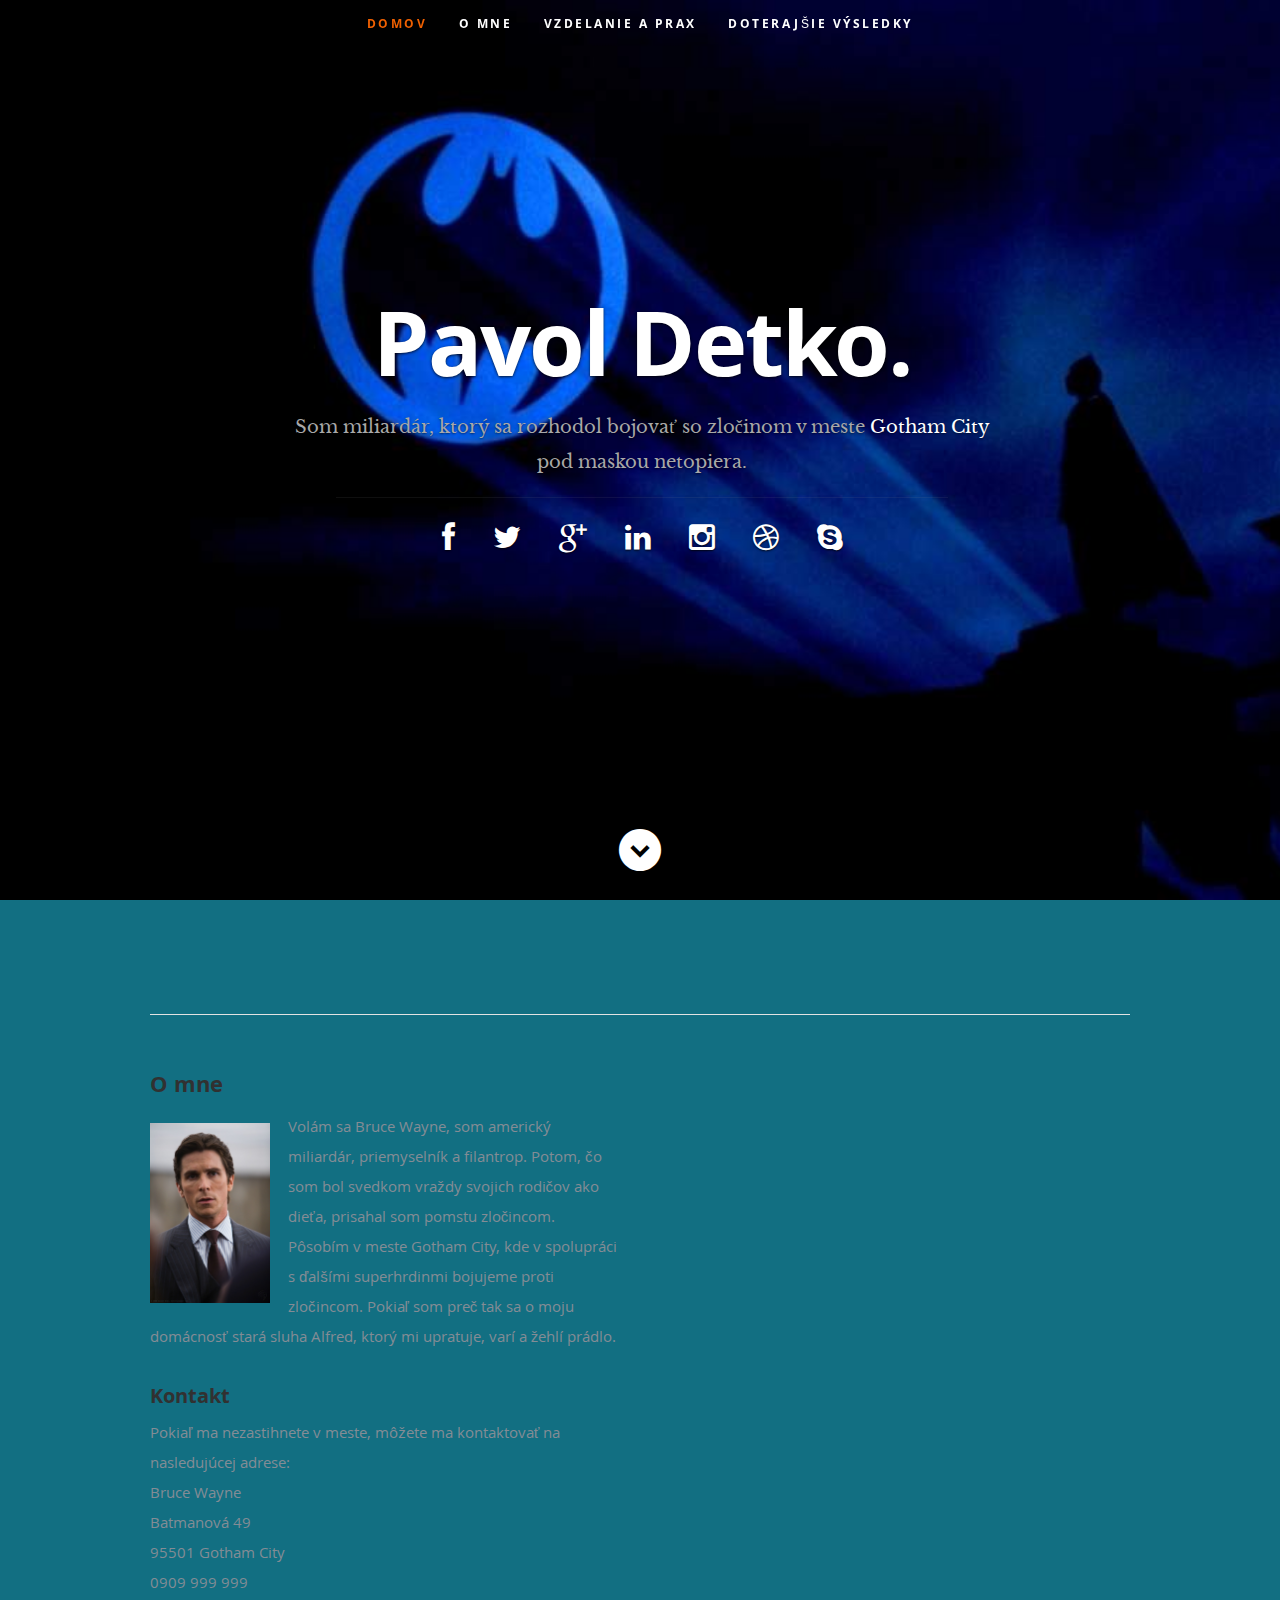
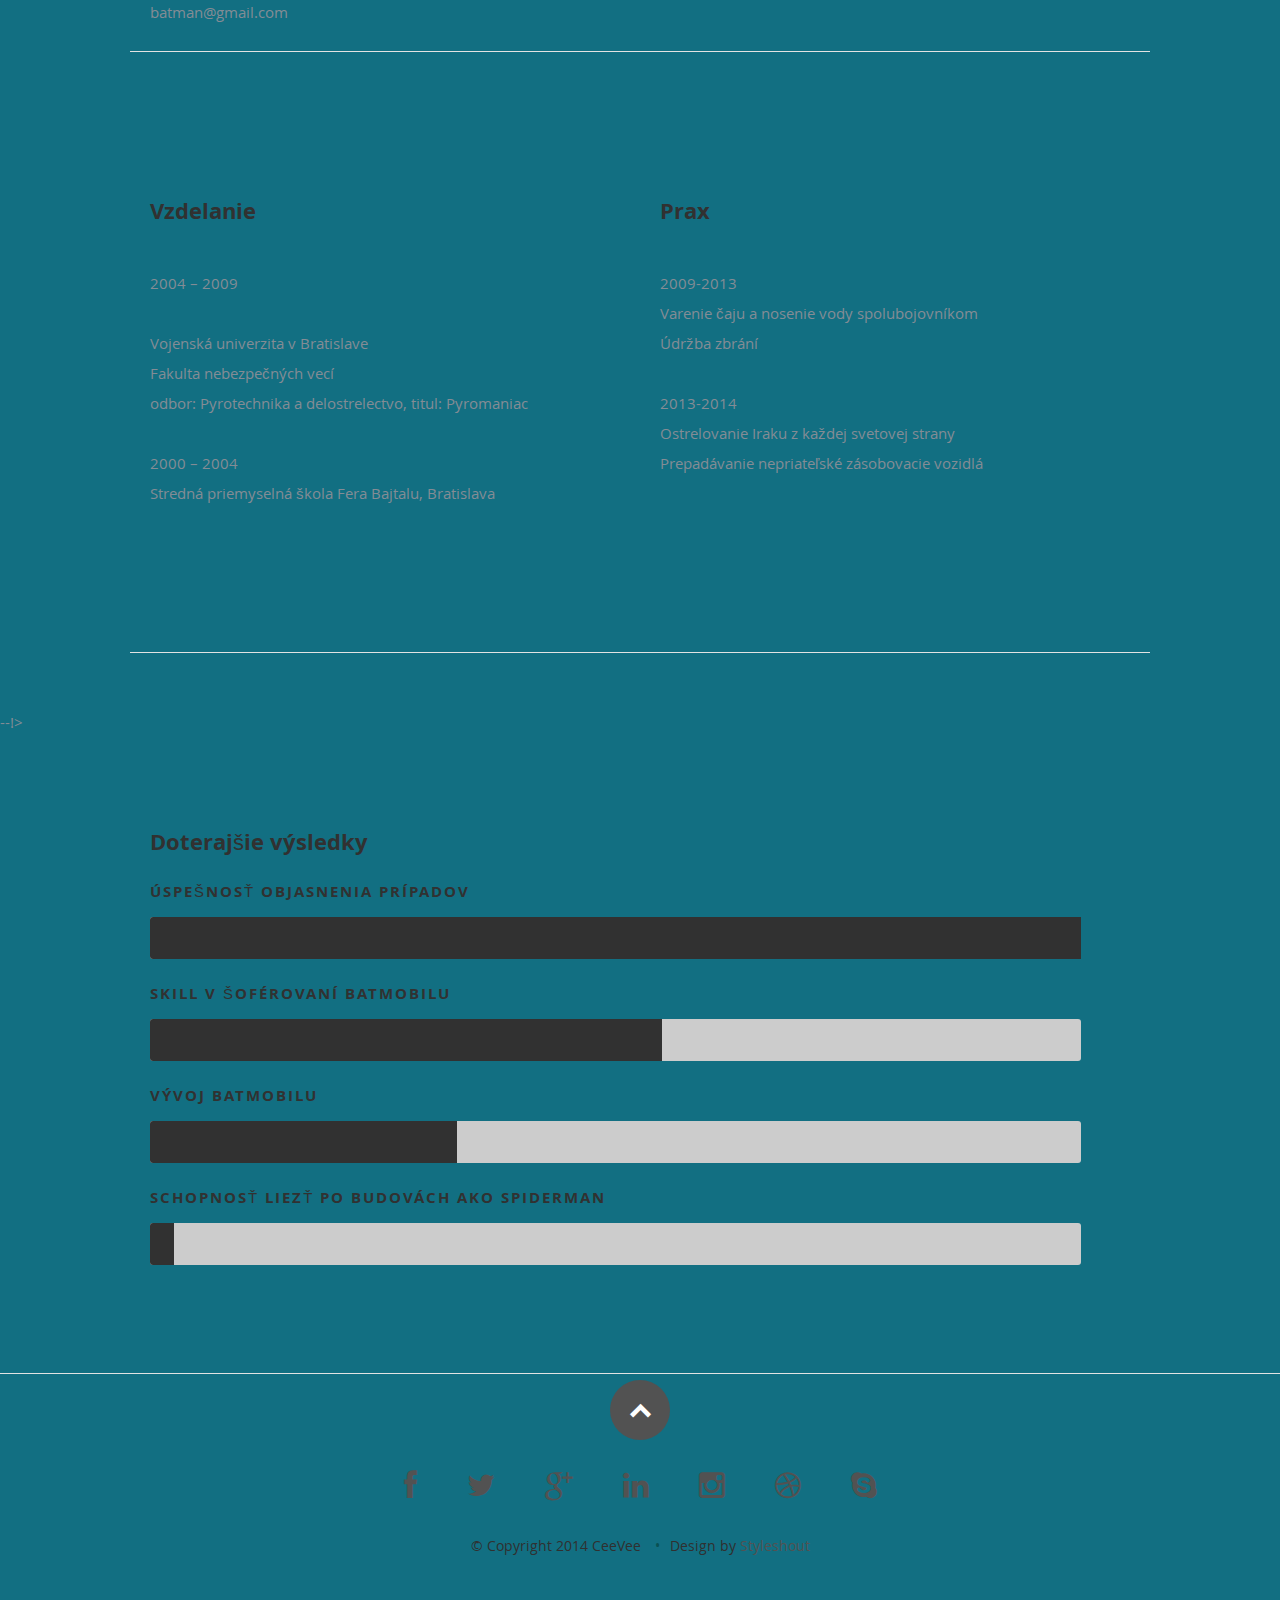
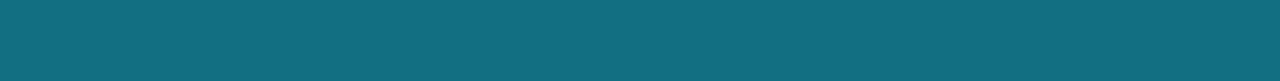
==== commit 30c283d5: "3 verzia" ====
--- a/public_html/index.html
+++ b/public_html/index.html
@@ -56,7 +56,7 @@
          <div class="banner-text">
             <h1 class="responsive-headline">Pavol Detko.</h1>
             <h3>Som miliardár, ktorý sa rozhodol bojovať so zločinom v meste   <span>Gotham City</span> pod maskou netopiera. 
-             <a class="smoothscroll" href="#about">Viac o mne</h3>
+            </h3>
             <hr />
             <ul class="social">
                <li><a href="#"><i class="fa fa-facebook"></i></a></li>
@@ -181,10 +181,10 @@
 
          </div>
 
-         <hr />
+       <hr />
 
       </div> <!-- Row End-->
-
+   <!--
       <div class="row add-bottom">
 
          <div class="eight columns add-bottom">
@@ -274,7 +274,7 @@
          <hr />
 
       </div> <!-- Row End-->
-
+      --!>
       <div class="row add-bottom">
 
          <div class="twelve columns add-bottom">
@@ -289,13 +289,8 @@
 					        <li><span class="bar-expand tabulka1"></span><em>Úspešnosť objasnenia prípadov</em></li>
                                                 <li><span class="bar-expand tabulka2"></span><em>skill v šoférovaní batmobilu</em></li>
 						<li><span class="bar-expand tabulka3"></span><em>Vývoj batmobilu</em></li>
-						<li><span class="bar-expand css"></span><em>CSS</em></li>
-						<li><span class="bar-expand html5"></span><em>HTML5</em></li>
-                                                <li><span class="bar-expand jquery"></span><em>jQuery</em></li>
-                                                <li><span class="bar-expand php"></span><em>PHP</em></li>
-                                                <li><span class="bar-expand mysql"></span><em>MySQL</em></li>
-                                                <li><span class="bar-expand joomla"></span><em>Joomla</em></li>
-                                                <li><span class="bar-expand cecko"></span><em>C/C#/C++</em></li>
+						<li><span class="bar-expand tabulka4"></span><em>Schopnosť liezť po budovách ako spiderman</em></li>
+						
 					</ul>
 
 				</div><!-- end skill-bars -->
@@ -380,133 +375,7 @@
       -->
 
 
-      <div class="row">
-
-         <div class="twelve columns">
-            <h3 class="half-bottom">Columns</h3>
-         </div>
-
-      </div> <!-- Row End-->
-
-      <!--<h4>1/3 Columns</h4>  -->
-
-      <div class="row">
-
-         <div class="four columns">
-		      <p>Cras aliquet. Integer faucibus, eros ac molestie placerat, enim tellus varius lacus,
-            nec dictum nunc tortor id urna. Suspendisse dapibus ullamcorper pede. Vivamus ligula ipsum,
-            faucibus at, tincidunt eget, porttitor non, dolor. </p>
-	      </div>
-
-         <div class="four columns">
-		      <p>Cras aliquet. Integer faucibus, eros ac molestie placerat, enim tellus varius lacus,
-            nec dictum nunc tortor id urna. Suspendisse dapibus ullamcorper pede. Vivamus ligula ipsum,
-            faucibus at, tincidunt eget, porttitor non, dolor. </p>
-	      </div>
-
-         <div class="four columns">
-		      <p>Cras aliquet. Integer faucibus, eros ac molestie placerat, enim tellus varius lacus,
-            nec dictum nunc tortor id urna. Suspendisse dapibus ullamcorper pede. Vivamus ligula ipsum,
-            faucibus at, tincidunt eget, porttitor non, dolor. </p>
-	      </div>
-
-      </div>
-
-      <!--<h4>1/4 Columns</h4>  -->
-
-      <div class="row">
-
-         <div class="three columns">
-		      <p>Cras aliquet. Integer faucibus, eros ac molestie placerat, enim tellus varius lacus,
-            nec dictum nunc tortor id urna. Suspendisse dapibus ullamcorper pede. Vivamus ligula ipsum,
-            faucibus at, tincidunt eget, porttitor non, dolor. Ut dui lectus, ultrices ut, sodales tincidunt,
-            viverra sed, nisl. </p>
-	      </div>
-
-         <div class="three columns">
-		      <p>Cras aliquet. Integer faucibus, eros ac molestie placerat, enim tellus varius lacus,
-            nec dictum nunc tortor id urna. Suspendisse dapibus ullamcorper pede. Vivamus ligula ipsum,
-            faucibus at, tincidunt eget, porttitor non, dolor. Ut dui lectus, ultrices ut, sodales tincidunt,
-            viverra sed, nisl. </p>
-	      </div>
-
-         <div class="three columns">
-		      <p>Cras aliquet. Integer faucibus, eros ac molestie placerat, enim tellus varius lacus,
-            nec dictum nunc tortor id urna. Suspendisse dapibus ullamcorper pede. Vivamus ligula ipsum,
-            faucibus at, tincidunt eget, porttitor non, dolor. Ut dui lectus, ultrices ut, sodales tincidunt,
-            viverra sed, nisl. </p>
-	      </div>
-
-         <div class="three columns">
-		      <p>Cras aliquet. Integer faucibus, eros ac molestie placerat, enim tellus varius lacus,
-            nec dictum nunc tortor id urna. Suspendisse dapibus ullamcorper pede. Vivamus ligula ipsum,
-            faucibus at, tincidunt eget, porttitor non, dolor. Ut dui lectus, ultrices ut, sodales tincidunt,
-            viverra sed, nisl. </p>
-	      </div>
-
-      </div>
-
-      <!--<h4>1/2 Columns</h4>  -->
-
-      <div class="row">
-
-         <div class="six columns">
-            <p>Cras aliquet. Integer faucibus, eros ac molestie placerat, enim tellus varius lacus,
-            nec dictum nunc tortor id urna. Suspendisse dapibus ullamcorper pede. Vivamus ligula ipsum,
-            faucibus at, tincidunt eget, porttitor non, dolor. </p>
-         </div>
-
-         <div class="six columns">
-            <p>Cras aliquet. Integer faucibus, eros ac molestie placerat, enim tellus varius lacus,
-            nec dictum nunc tortor id urna. Suspendisse dapibus ullamcorper pede. Vivamus ligula ipsum,
-            faucibus at, tincidunt eget, porttitor non, dolor. </p>
-         </div>
-
-      </div>
-
-      <!--<h4>2/3 Columns</h4>  -->
-
-      <div class="row">
-
-         <div class="eight columns">
-            <p>Cras aliquet. Integer faucibus, eros ac molestie placerat, enim tellus varius lacus,
-            nec dictum nunc tortor id urna. Suspendisse dapibus ullamcorper pede. Vivamus ligula ipsum,
-            faucibus at, tincidunt eget, porttitor non, dolor. Integer faucibus, eros ac molestie placerat, enim tellus varius lacus,
-            nec dictum nunc tortor id urna. Suspendisse dapibus ullamcorper pede. Vivamus ligula ipsum,
-            faucibus at, tincidunt eget, porttitor non, dolor.</p>
-         </div>
-
-         <div class="four columns">
-            <p>Cras aliquet. Integer faucibus, eros ac molestie placerat, enim tellus varius lacus,
-            nec dictum nunc tortor id urna. Suspendisse dapibus ullamcorper pede. Vivamus ligula ipsum,
-            faucibus at, tincidunt eget, porttitor non, dolor. </p>
-         </div>
-
-      </div>
-
-      <!--<h4>3/4 Columns</h4>  -->
-
-      <div class="row">
-
-         <div class="three columns">
-		      <p>Cras aliquet. Integer faucibus, eros ac molestie placerat, enim tellus varius lacus,
-            nec dictum nunc tortor id urna. Suspendisse dapibus ullamcorper pede. Vivamus ligula ipsum,
-            faucibus at. </p>
-	      </div>
-
-         <div class="nine columns">
-		      <p>Cras aliquet. Integer faucibus, eros ac molestie placerat, enim tellus varius lacus,
-            nec dictum nunc tortor id urna. Suspendisse dapibus ullamcorper pede. Vivamus ligula ipsum,
-            faucibus at, tincidunt eget, porttitor non, dolor.Integer faucibus, eros ac molestie placerat, enim tellus varius lacus,
-            nec dictum nunc tortor id urna. Suspendisse dapibus ullamcorper pede. Vivamus ligula ipsum,
-            faucibus at, tincidunt eget, porttitor non, dolor. Integer faucibus, eros ac molestie placerat, enim tellus varius lacus,
-            nec dictum nunc tortor id urna. Suspendisse dapibus ullamcorper pede. Vivamus ligula ipsum,
-            faucibus at, tincidunt eget, porttitor non, dolor.</p>
-	      </div>
-
-      </div>
-
-   </section> <!-- Resume Section End-->
+      
 
 
    <!-- footer
